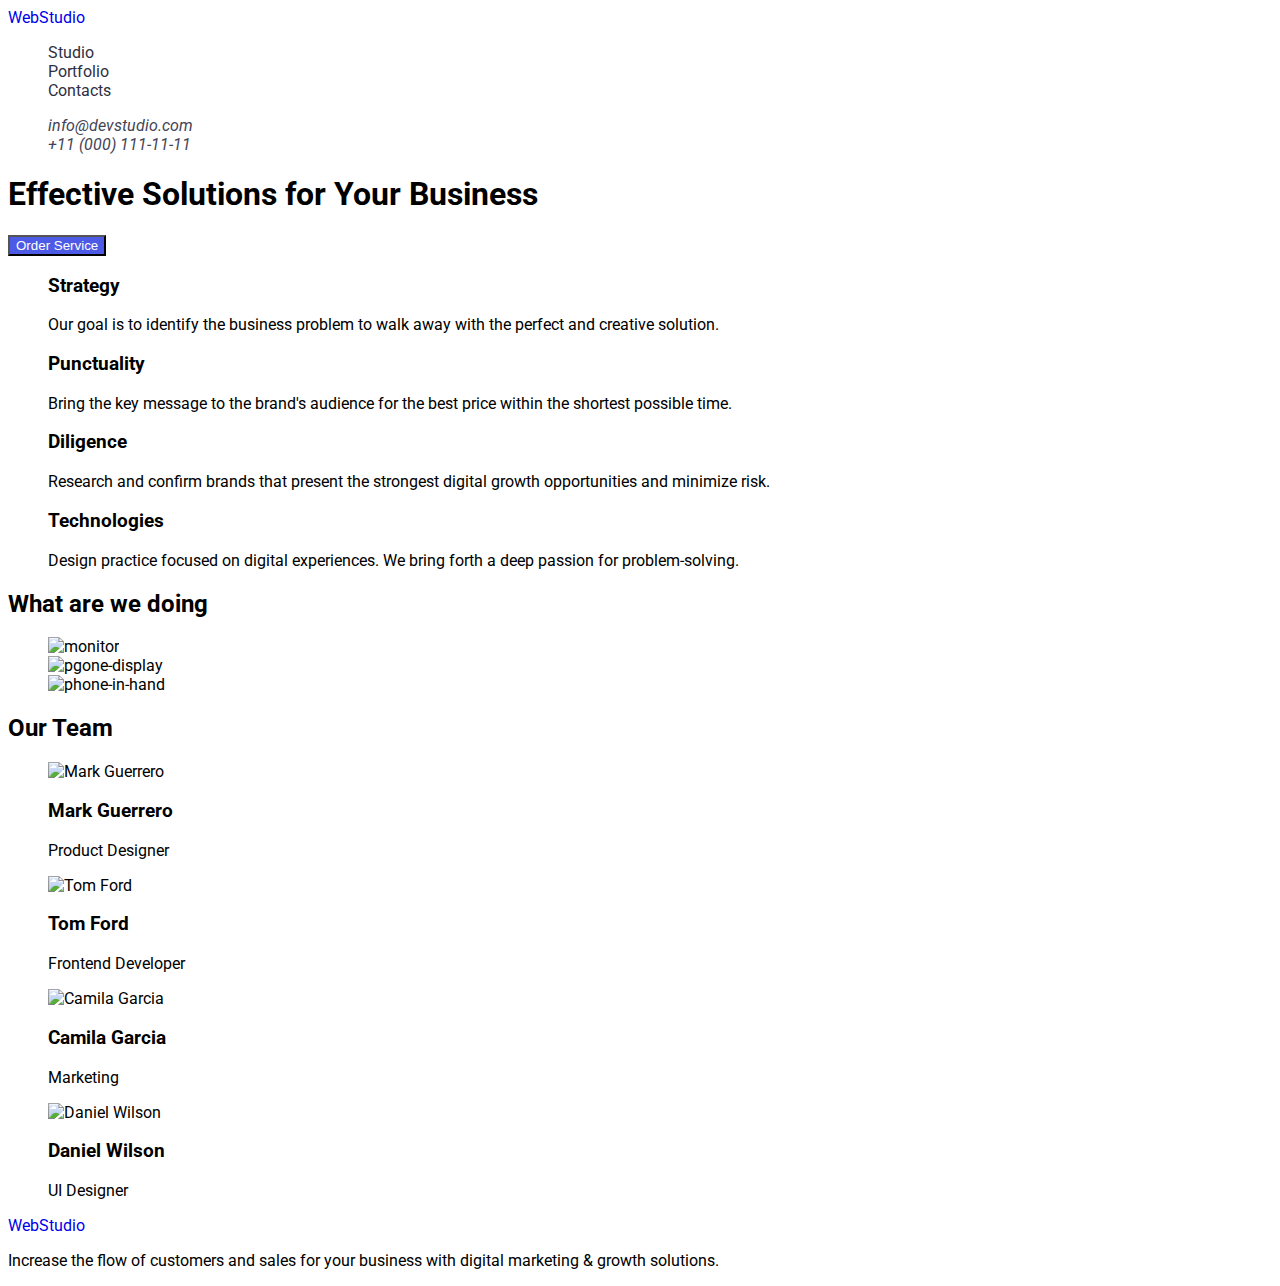
==== index.html @ 8800e39e "scc" ====
<!DOCTYPE html>
<html lang="en">
  <head>
    <meta charset="UTF-8" />
    <meta name="viewport" content="width=device-width, initial-scale=1.0" />
    <title>Document</title>
    <link rel="preconnect" href="https://fonts.googleapis.com" />
    <link rel="preconnect" href="https://fonts.gstatic.com" crossorigin />
    <link
      href="https://fonts.googleapis.com/css2?family=Raleway:wght@800&family=Roboto:wght@400;500;700;900&display=swap"
      rel="stylesheet"
    />
    <link rel="stylesheet" href="./css/styles.css" />
  </head>
  <body>
    <header>
      <nav class="nav-menu">
        <a href="./index.html"><span class="web-logo">Web</span>Studio</a>
        <ul class="nav-items">
          <li><a href="./index.html">Studio</a></li>
          <li><a href="./portfolio.html">Portfolio</a></li>
          <li><a href="">Contacts</a></li>
        </ul>
      </nav>
      <address>
        <ul class="address-items">
          <li><a href="mailto:info@devstudio.com">info@devstudio.com</a></li>
          <li><a href="tel:+110001111111">+11 (000) 111-11-11</a></li>
        </ul>
      </address>
    </header>
    <main>
      <section>
        <h1>Effective Solutions for Your Business</h1>
        <button class="order-button" type="button">Order Service</button>
      </section>
      <section>
        <h2 hidden>Feature</h2>
        <ul>
          <li>
            <h3>Strategy</h3>
            <p>
              Our goal is to identify the business problem to walk away with the
              perfect and creative solution.
            </p>
          </li>
          <li>
            <h3>Punctuality</h3>
            <p>
              Bring the key message to the brand's audience for the best price
              within the shortest possible time.
            </p>
          </li>
          <li>
            <h3>Diligence</h3>
            <p>
              Research and confirm brands that present the strongest digital
              growth opportunities and minimize risk.
            </p>
          </li>
          <li>
            <h3>Technologies</h3>
            <p>
              Design practice focused on digital experiences. We bring forth a
              deep passion for problem-solving.
            </p>
          </li>
        </ul>
      </section>
      <section>
        <h2>What are we doing</h2>
        <ul>
          <li>
            <img
              src="./images/img1.jpg"
              alt="monitor"
              width="360"
              height="300"
            />
          </li>
          <li>
            <img
              src="./images/img2.jpg"
              alt="pgone-display"
              width="360"
              height="300"
            />
          </li>
          <li>
            <img
              src="./images/img3.jpg"
              alt="phone-in-hand"
              width="360"
              height="300"
            />
          </li>
        </ul>
      </section>
      <section>
        <h2>Our Team</h2>
        <ul>
          <li>
            <img
              src="./images/team-1.jpg"
              alt="Mark Guerrero"
              width="264"
              height="260"
            />
            <h3>Mark Guerrero</h3>
            <p>Product Designer</p>
          </li>
          <li>
            <img
              src="./images/team-2.jpg"
              alt="Tom Ford"
              width="264"
              height="260"
            />
            <h3>Tom Ford</h3>
            <p>Frontend Developer</p>
          </li>
          <li>
            <img
              src="./images/team-3.jpg"
              alt="Camila Garcia"
              width="264"
              height="260"
            />
            <h3>Camila Garcia</h3>
            <p>Marketing</p>
          </li>
          <li>
            <img
              src="./images/team-4.jpg"
              alt="Daniel Wilson"
              width="264"
              height="260"
            />
            <h3>Daniel Wilson</h3>
            <p>UI Designer</p>
          </li>
        </ul>
      </section>
    </main>
    <footer>
      <a href="./index.html"><span class="web-logo">Web</span>Studio</a>
      <p>
        Increase the flow of customers and sales for your business with digital
        marketing & growth solutions.
      </p>
    </footer>
  </body>
</html>
---- css/styles.css ----
body {
  font-family: Roboto;
  background: #fff;
}
.web-color {
  color: #4d5ae5;
}
.nav-menu {
}
ul {
  list-style-type: none;
}
a {
  text-decoration: none;
}
.nav-items a {
  color: #2e2f42;
}
.nav-items a:hover {
  color: #404bbf;
}
.address-items a {
  color: #434455;
}
.address-items a:hover {
  color: #404bbf;
}
.order-button {
  background-color: #4d5ae5;
  color: #fff;
}

.order-button:hover {
  background-color: #404bbf;
  color: #ffffff;
  cursor: pointer;
}
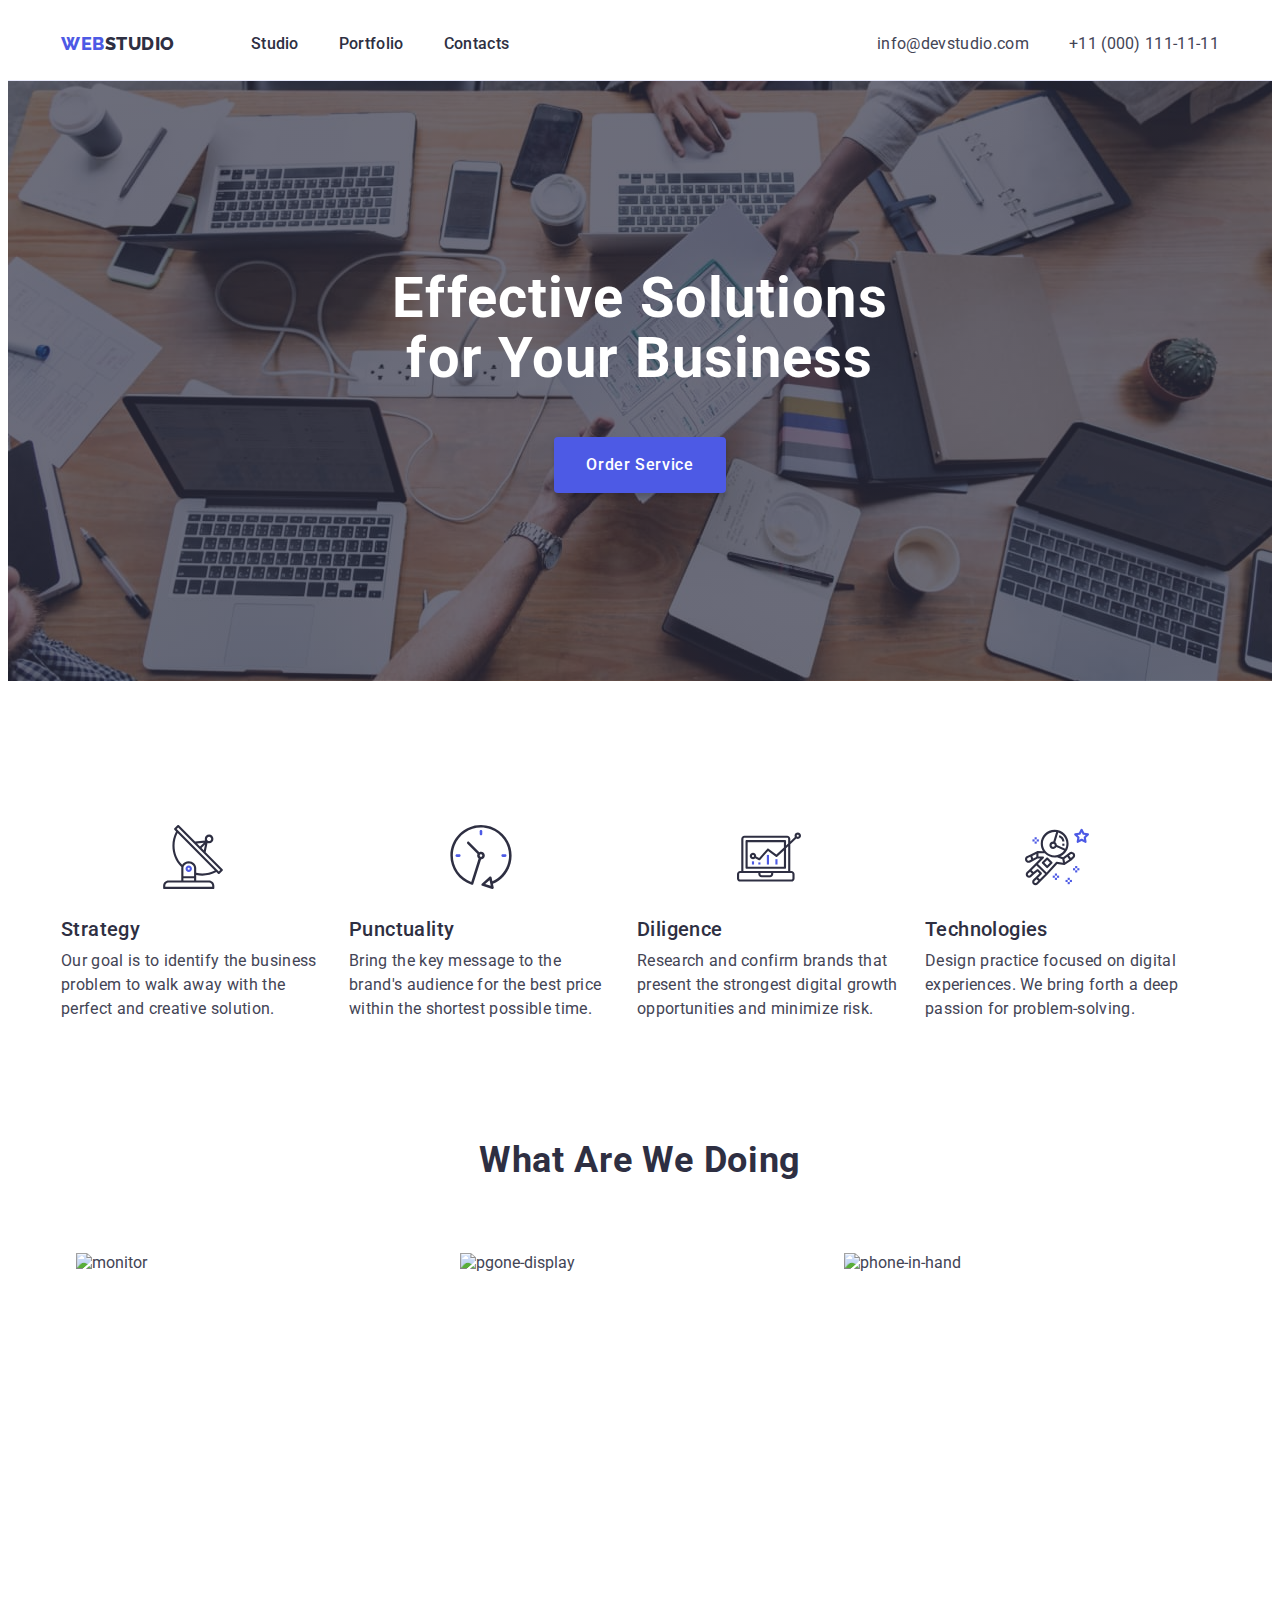
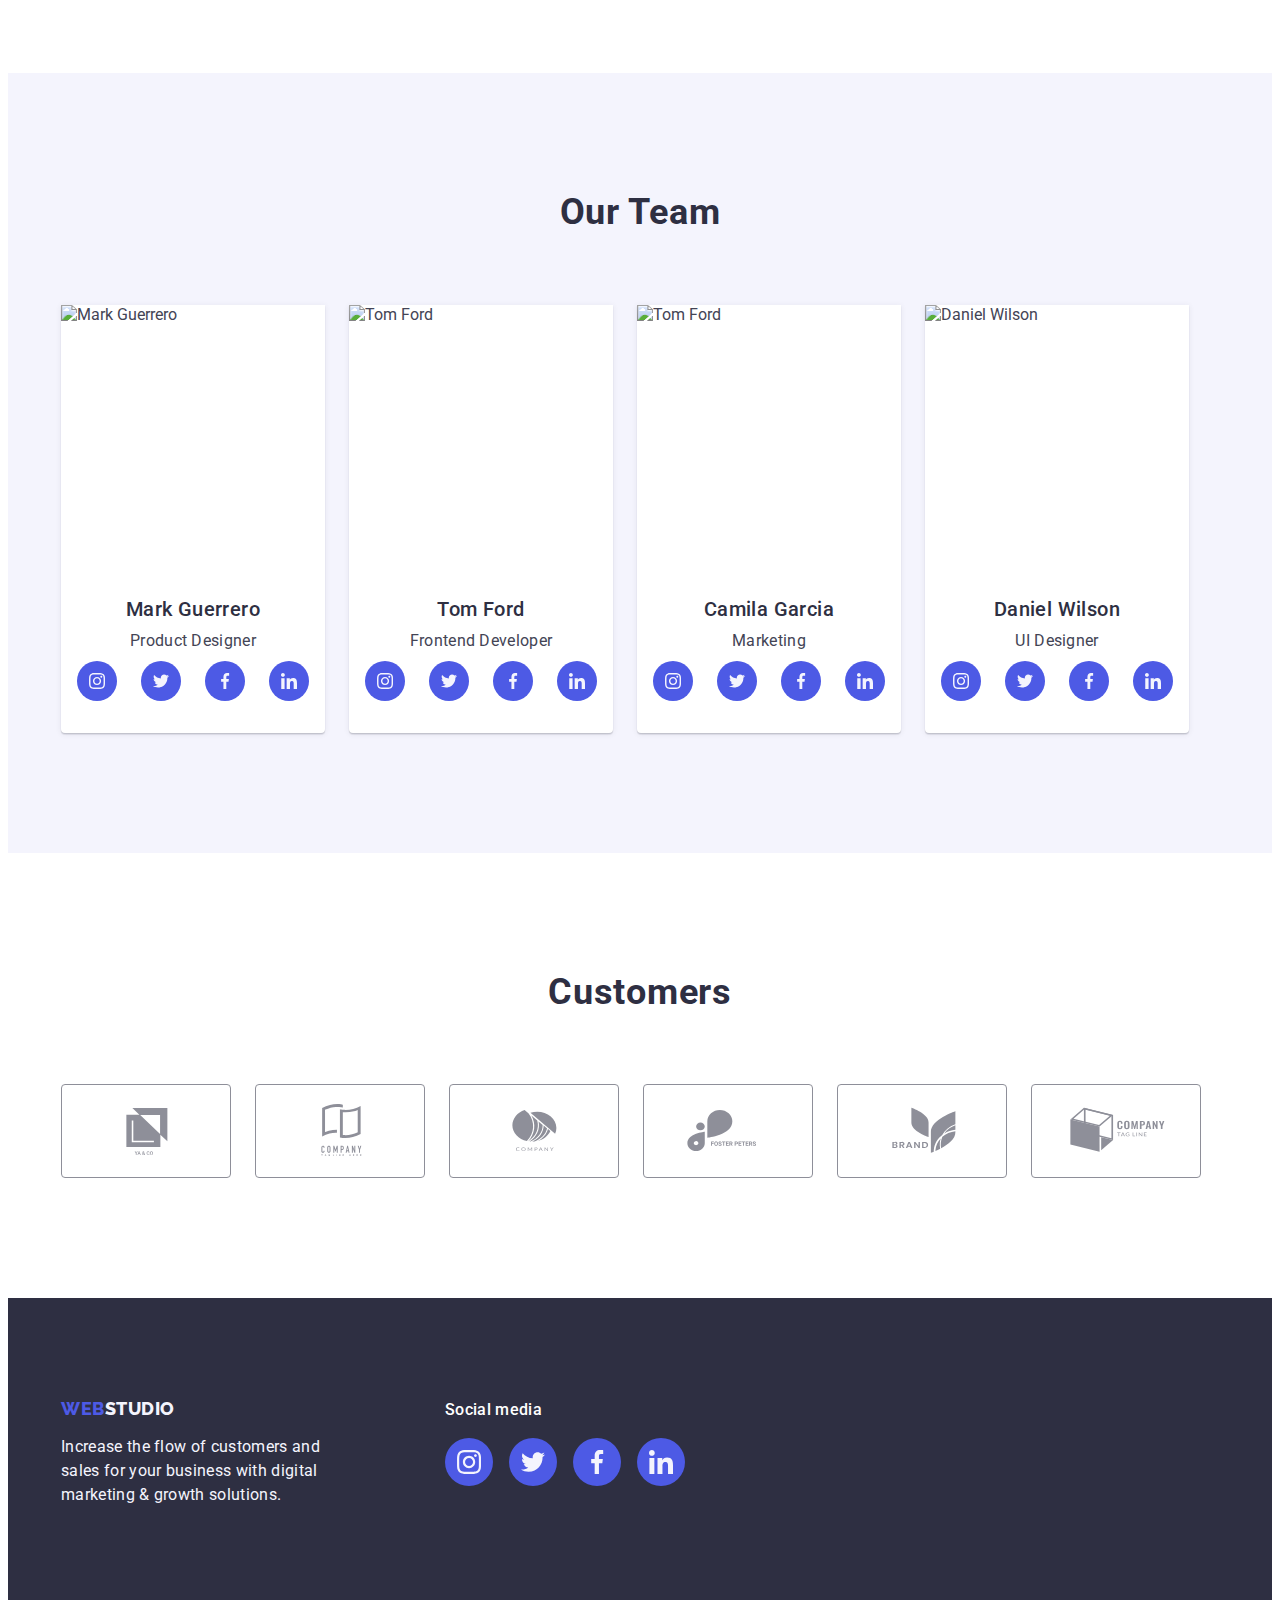
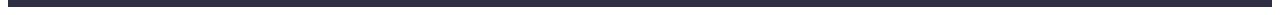
==== commit dcb59cbc: "1" ====
--- a/index.html
+++ b/index.html
@@ -10,144 +10,414 @@
       href="https://fonts.googleapis.com/css2?family=Raleway:wght@800&family=Roboto:wght@400;500;700;900&display=swap"
       rel="stylesheet"
     />
+    <link
+      rel="stylesheet"
+      href="https://cdnjs.cloudflare.com/ajax/libs/modern-normalize/2.0.0/modern-normalize.min.css"
+      integrity="sha512-4xo8blKMVCiXpTaLzQSLSw3KFOVPWhm/TRtuPVc4WG6kUgjH6J03IBuG7JZPkcWMxJ5huwaBpOpnwYElP/m6wg=="
+      crossorigin="anonymous"
+      referrerpolicy="no-referrer"
+    />
     <link rel="stylesheet" href="./css/styles.css" />
   </head>
   <body>
-    <header>
-      <nav class="nav-menu">
-        <a href="./index.html"><span class="web-logo">Web</span>Studio</a>
-        <ul class="nav-items">
-          <li><a href="./index.html">Studio</a></li>
-          <li><a href="./portfolio.html">Portfolio</a></li>
-          <li><a href="">Contacts</a></li>
-        </ul>
-      </nav>
-      <address>
-        <ul class="address-items">
-          <li><a href="mailto:info@devstudio.com">info@devstudio.com</a></li>
-          <li><a href="tel:+110001111111">+11 (000) 111-11-11</a></li>
-        </ul>
-      </address>
+    <header class="header">
+      <div class="header-container container">
+        <nav class="header-nav">
+          <a href="./index.html" class="logo-link link"
+            >Web<span class="web-logo">Studio</span></a
+          >
+          <ul class="nav-list list">
+            <li class="nav-item list-item">
+              <a href="./index.html" class="nav-item-link link">Studio</a>
+            </li>
+            <li class="nav-item list-item">
+              <a href="./portfolio.html" class="nav-item-link link"
+                >Portfolio</a
+              >
+            </li>
+            <li class="nav-item list-item">
+              <a href="" class="nav-item-link link">Contacts</a>
+            </li>
+          </ul>
+        </nav>
+        <address class="contacts">
+          <ul class="contacts-list list">
+            <li class="contacts-item list-item">
+              <a href="mailto:info@devstudio.com" class="contacts-link link"
+                >info@devstudio.com</a
+              >
+            </li>
+            <li class="contacts-item list-item">
+              <a href="tel:+110001111111" class="contacts-link link"
+                >+11 (000) 111-11-11</a
+              >
+            </li>
+          </ul>
+        </address>
+      </div>
     </header>
     <main>
-      <section>
-        <h1>Effective Solutions for Your Business</h1>
-        <button class="order-button" type="button">Order Service</button>
+      <section class="section-hero">
+        <div class="hero-container container">
+          <h1 class="main-title">Effective Solutions for Your Business</h1>
+          <button class="order-button" type="button">Order Service</button>
+        </div>
       </section>
-      <section>
-        <h2 hidden>Feature</h2>
-        <ul>
-          <li>
-            <h3>Strategy</h3>
-            <p>
-              Our goal is to identify the business problem to walk away with the
-              perfect and creative solution.
-            </p>
+      <section class="section-feature">
+        <div class="container-feature container">
+          <h2 class="feature-main-paragraph">Feature</h2>
+          <ul class="list feature-list">
+            <li class="list-item feature-items">
+              <div class="feature-box">
+              <svg class="feature-swg" width="64" height="64">
+                <use href="./images/symbol-defs[1].svg#icon-antenna-1"></use>
+              </svg>
+            </div>
+              <h3 class="feature-title">Strategy</h3>
+              <p class="feature-text">
+                Our goal is to identify the business problem to walk away with
+                the perfect and creative solution.
+              </p>
+            </li>
+            <li class="list-item feature-items">
+              <div class="feature-box">
+              <svg class="feature-swg" width="64" height="64">
+                <use href="./images/symbol-defs[1].svg#icon-clock-1"></use>
+              
+              </svg>
+            </div>
+              <h3 class="feature-title">Punctuality</h3>
+              <p class="feature-text">
+                Bring the key message to the brand's audience for the best price
+                within the shortest possible time.
+              </p>
+            </li>
+            <li class="list-item feature-items">
+              <div class="feature-box">
+              <svg class="feature-swg" width="64" height="64">
+                <use href="./images/symbol-defs[1].svg#icon-diagram-1"></use>
+              </svg>
+            </div>
+              <h3 class="feature-title">Diligence</h3>
+              <p class="feature-text">
+                Research and confirm brands that present the strongest digital
+                growth opportunities and minimize risk.
+              </p>
+            </li>
+            <li class="list-item feature-items">
+            <div class="feature-box">
+              <svg class="feature-swg" width="64" height="64">
+                <use href="./images/symbol-defs[1].svg#icon-astronaut-1"></use>
+              </svg>
+            </div>
+              <h3 class="feature-title">Technologies</h3>
+              <p class="feature-text">
+                Design practice focused on digital experiences. We bring forth a
+                deep passion for problem-solving.
+              </p>
+            </li>
+          </ul>
+        </div>
+      </section>
+      <section class="section-works">
+        <div class="works-container container">
+          <h2 class="section-works-title">What are we doing</h2>
+          <ul class="list works-list">
+            <li class="works-list-items list-item">
+              <img
+                src="./images/img1.jpg"
+                alt="monitor"
+                width="360"
+                height="300"
+              />
+            </li>
+            <li class="works-list-items list-item">
+              <img
+                src="./images/img2.jpg"
+                alt="pgone-display"
+                width="360"
+                height="300"
+              />
+            </li>
+            <li class="works-list-items list-item">
+              <img
+                src="./images/img3.jpg"
+                alt="phone-in-hand"
+                width="360"
+                height="300"
+              />
+            </li>
+          </ul>
+        </div>
+      </section>
+      <section class="section-our-team">
+        <div class="team-container container">
+          <h2 class="title-our-team">Our Team</h2>
+          <ul class="list team-list">
+            <li class="list-item team">
+              <img
+                src="./images/team-1.jpg"
+                alt="Mark Guerrero"
+                width="264"
+                height="260"
+              />
+              <div class="team-item">
+                <h3 class="team-name">Mark Guerrero</h3>
+                <p class="team-position">Product Designer</p>
+                <div class="team-link-box">
+                  <ul class="list social-link-list">
+                    <li class="list-item social-item">
+                      <a href="">
+                        <svg class="social-link-team" width="16" height="16">
+                          <use href="./images/symbol-defs[1].svg#icon-instagram-2"></use>
+                        </svg>
+                      </a>
+                    </li>
+                    <li class="list-item social-item">
+                      <a href="">
+                        <svg class="social-link-team" width="16" height="16">
+                          <use href="./images/symbol-defs[1].svg#icon-twitter-1"></use>
+                        </svg>
+                      </a>
+                    </li>
+                    <li class="list-item social-item">
+                      <a href="">
+                        <svg class="social-link-team" width="16" height="16">
+                          <use href="./images/symbol-defs[1].svg#icon-facebook-1"></use>
+                        </svg>
+                      </a>
+                    </li>
+                    <li class="list-item social-item">
+                      <a href="">
+                        <svg class="social-link-team" width="16" height="16">
+                          <use href="./images/symbol-defs[1].svg#icon-linkedin-1-1"></use>
+                        </svg>
+                      </a>
+                    </li>
+                  </ul>
+                </div>
+              </div>
+            </li>
+            <li class="list-item team">
+              <img
+                src="./images/team-2.jpg"
+                alt="Tom Ford"
+                width="264"
+                height="260"
+              />
+              <div class="team-item">
+                <h3 class="team-name">Tom Ford</h3>
+                <p class="team-position">Frontend Developer</p>
+                <div class="team-link-box">
+                  <ul class="list social-link-list">
+                    <li class="list-item social-item">
+                      <a href="">
+                        <svg class="social-link-team" width="16" height="16">
+                          <use href="./images/symbol-defs[1].svg#icon-instagram-2"></use>
+                        </svg>
+                      </a>
+                    </li>
+                    <li class="list-item social-item">
+                      <a href="">
+                        <svg class="social-link-team" width="16" height="16">
+                          <use href="./images/symbol-defs[1].svg#icon-twitter-1"></use>
+                        </svg>
+                      </a>
+                    </li>
+                    <li class="list-item social-item">
+                      <a href="">
+                        <svg class="social-link-team" width="16" height="16">
+                          <use href="./images/symbol-defs[1].svg#icon-facebook-1"></use>
+                        </svg>
+                      </a>
+                    </li>
+                    <li class="list-item social-item">
+                      <a href="">
+                        <svg class="social-link-team" width="16" height="16">
+                          <use href="./images/symbol-defs[1].svg#icon-linkedin-1-1"></use>
+                        </svg>
+                      </a>
+                    </li>
+                  </ul>
+                </div>
+              </div>
+            </li>
+            <li class="list-item team">
+              <img
+                src="./images/team-3.jpg"
+                alt="Tom Ford"
+                width="264"
+                height="260"
+              />
+              <div class="team-item">
+                <h3 class="team-name">Camila Garcia</h3>
+                <p class="team-position">Marketing</p>
+                 <div class="team-link-box">
+                <ul class="list social-link-list">
+                  <li class="list-item social-item">
+                    <a href="">
+                      <svg class="social-link-team" width="16" height="16">
+                        <use href="./images/symbol-defs[1].svg#icon-instagram-2"></use>
+                      </svg>
+                    </a>
+                  </li>
+                  <li class="list-item social-item">
+                    <a href="">
+                      <svg class="social-link-team list-item" width="16" height="16">
+                        <use href="./images/symbol-defs[1].svg#icon-twitter-1"></use>
+                      </svg>
+                    </a>
+                  </li>
+                  <li class="list-item social-item">
+                    <a href="">
+                      <svg class="social-link-team list-item" width="16" height="16">
+                        <use href="./images/symbol-defs[1].svg#icon-facebook-1"></use>
+                      </svg>
+                    </a>
+                  </li>
+                  <li class="list-item social-item">
+                    <a href="">
+                      <svg class="social-link-team list-item" width="16" height="16">
+                        <use href="./images/symbol-defs[1].svg#icon-linkedin-1-1"></use>
+                      </svg>
+                    </a>
+                  </li>
+                </ul>
+              </div>
+              </div>
+            </li>
+            <li class="list-item team">
+              <img
+                src="./images/team-4.jpg"
+                alt="Daniel Wilson"
+                width="264"
+                height="260"
+              />
+              <div class="team-item">
+                <h3 class="team-name">Daniel Wilson</h3>
+                <p class="team-position">UI Designer</p>
+                <div class="team-link-box">
+                <ul class="list social-link-list">
+                  <li class="list-item social-item">
+                    <a href="">
+                      <svg class="social-link-team" width="16" height="16">
+                        <use href="./images/symbol-defs[1].svg#icon-instagram-2"></use>
+                      </svg>
+                    </a>
+                  </li>
+                  <li class="list-item social-item">
+                    <a href="">
+                      <svg class="social-link-team list-item" width="16" height="16">
+                        <use href="./images/symbol-defs[1].svg#icon-twitter-1"></use>
+                      </svg>
+                    </a>
+                  </li>
+                  <li class="list-item social-item">
+                    <a href="">
+                      <svg class="social-link-team list-item" width="16" height="16">
+                        <use href="./images/symbol-defs[1].svg#icon-facebook-1"></use>
+                      </svg>
+                    </a>
+                  </li>
+                  <li class="list-item social-item">
+                    <a href="">
+                      <svg class="social-link-team list-item" width="16" height="16">
+                        <use href="./images/symbol-defs[1].svg#icon-linkedin-1-1"></use>
+                      </svg>
+                    </a>
+                  </li>
+                </ul>
+              </div>
+              </div>
+            </li>
+          </ul>
+        </div>
+      </section>
+      <section class="customers-section">
+        <div class="container-customers container">
+          <h2 class="title-customers">Customers</h2>
+          <ul class="customer-list list">
+            <li class="customer-logo-item item">
+              <a href=""
+                ><svg class="customer-icon" width="104" height="56">
+                  <use href="./images/symbol-defs[1].svg#icon-Logo-0"></use></svg
+              ></a>
+            </li>
+            <li class="customer-logo-item item">
+              <a href=""
+                ><svg class="customer-icon" width="104" height="56">
+                  <use href="./images/symbol-defs[1].svg#icon-Logo-1"></use></svg
+              ></a>
+            </li>
+            <li class="customer-logo-item item">
+              <a href=""
+                ><svg class="customer-icon" width="104" height="56">
+                  <use href="./images/symbol-defs[1].svg#icon-Logo-2"></use></svg
+              ></a>
+            </li>
+            <li class="customer-logo-item item">
+              <a href=""
+                ><svg class="customer-icon" width="104" height="56">
+                  <use href="./images/symbol-defs[1].svg#icon-Logo-3"></use></svg
+              ></a>
+            </li>
+            <li class="customer-logo-item item">
+              <a href=""
+                ><svg class="customer-icon" width="104" height="56">
+                  <use href="./images/symbol-defs[1].svg#icon-Logo-4"></use></svg
+              ></a>
+            </li>
+            <li class="customer-logo-item item">
+              <a href=""
+                ><svg class="customer-icon" width="104" height="56">
+                  <use href="./images/symbol-defs[1].svg#icon-Logo-5"></use></svg
+              ></a>
+            </li>
+          </ul>
+        </div>
+      </section>
+    </main>
+    <footer class="footer">
+      <div class="container footer-items">
+      <div class="footer-container">
+        <a class="logo-link link footer-link" href="./index.html"
+          >Web<span class="logo-footer">Studio</span></a
+        >
+        <p class="footer-text">
+          Increase the flow of customers and sales for your business with
+          digital marketing & growth solutions.
+        </p>
+      </div>
+      <div class="social-media">
+        <h2 class="social-footer-title">Social media</h2>
+        <ul class="footer-list-logo list">
+          <li class="footer-logo-item">
+            <a href=""
+              ><svg class="footer-icon" width="24" height="24">
+                <use href="./images/symbol-defs[1].svg#icon-instagram-2"></use></svg
+            ></a>
           </li>
-          <li>
-            <h3>Punctuality</h3>
-            <p>
-              Bring the key message to the brand's audience for the best price
-              within the shortest possible time.
-            </p>
+          <li class="footer-logo-item">
+            <a href=""
+              ><svg class="footer-icon" width="24" height="24">
+                <use href="./images/symbol-defs[1].svg#icon-twitter-1"></use></svg
+            ></a>
           </li>
-          <li>
-            <h3>Diligence</h3>
-            <p>
-              Research and confirm brands that present the strongest digital
-              growth opportunities and minimize risk.
-            </p>
+          <li class="footer-logo-item">
+            <a href=""
+              ><svg class="footer-icon" width="24" height="24">
+                <use href="./images/symbol-defs[1].svg#icon-facebook-1"></use></svg
+            ></a>
           </li>
-          <li>
-            <h3>Technologies</h3>
-            <p>
-              Design practice focused on digital experiences. We bring forth a
-              deep passion for problem-solving.
-            </p>
+          <li class="footer-logo-item">
+            <a href=""
+              ><svg class="footer-icon" width="24" height="24">
+                <use href="./images/symbol-defs[1].svg#icon-linkedin-1-1"></use></svg
+            ></a>
           </li>
         </ul>
-      </section>
-      <section>
-        <h2>What are we doing</h2>
-        <ul>
-          <li>
-            <img
-              src="./images/img1.jpg"
-              alt="monitor"
-              width="360"
-              height="300"
-            />
-          </li>
-          <li>
-            <img
-              src="./images/img2.jpg"
-              alt="pgone-display"
-              width="360"
-              height="300"
-            />
-          </li>
-          <li>
-            <img
-              src="./images/img3.jpg"
-              alt="phone-in-hand"
-              width="360"
-              height="300"
-            />
-          </li>
-        </ul>
-      </section>
-      <section>
-        <h2>Our Team</h2>
-        <ul>
-          <li>
-            <img
-              src="./images/team-1.jpg"
-              alt="Mark Guerrero"
-              width="264"
-              height="260"
-            />
-            <h3>Mark Guerrero</h3>
-            <p>Product Designer</p>
-          </li>
-          <li>
-            <img
-              src="./images/team-2.jpg"
-              alt="Tom Ford"
-              width="264"
-              height="260"
-            />
-            <h3>Tom Ford</h3>
-            <p>Frontend Developer</p>
-          </li>
-          <li>
-            <img
-              src="./images/team-3.jpg"
-              alt="Camila Garcia"
-              width="264"
-              height="260"
-            />
-            <h3>Camila Garcia</h3>
-            <p>Marketing</p>
-          </li>
-          <li>
-            <img
-              src="./images/team-4.jpg"
-              alt="Daniel Wilson"
-              width="264"
-              height="260"
-            />
-            <h3>Daniel Wilson</h3>
-            <p>UI Designer</p>
-          </li>
-        </ul>
-      </section>
-    </main>
-    <footer>
-      <a href="./index.html"><span class="web-logo">Web</span>Studio</a>
-      <p>
-        Increase the flow of customers and sales for your business with digital
-        marketing & growth solutions.
-      </p>
+      </div>
+</div>
     </footer>
   </body>
 </html>
--- a/css/styles.css
+++ b/css/styles.css
@@ -1,37 +1,537 @@
 body {
+  font-family: "Roboto", sans-serif;
+  color: #434455;
+  background-color: var(--background-color);
+}
+:root {
+  --background-color: #ffffff;
+  --text-color: #2e2f42;
+  --paragraph-color: #434455;
+  --footer-text-color: #f4f4fd;
+  --footer-bg-color: #2e2f42;
+  --web-logo-color: #4d5ae5;
+  --nav-color: #404bbf;
+  --hero-bg: #2e2f42;
+  --cornflower: #e7e9fc;
+  --green: #31D0AA;
+  --light-slate: #8E8F99;
+}
+
+.container {
+  /* width: 1158px; */
+  width: 1158px;
+  max-width: 1440px;
+  padding-left: 15px;
+  padding-right: 15px;
+  margin: 0 auto;
+}
+
+img {
+  display: block;
+  max-width: 100%;
+  height: auto;
+}
+
+p,
+h1,
+h2,
+h3,
+h4,
+h5,
+h6 {
+  margin-top: 0;
+  margin-bottom: 0;
+}
+
+ul,
+ol {
+  padding-left: 0;
+  margin-top: 0;
+  margin-bottom: 0;
+}
+
+/** HEADER */
+.header {
+  border-bottom: 1px solid var(--cornflower, #e7e9fc);
+  display: flex;
+}
+.header-container {
+  display: flex;
+  align-items: center;
+}
+
+.logo-link {
+  color: var(--web-logo-color);
+  font-family: "Raleway", sans-serif;
+  font-size: 18px;
+  font-weight: 800;
+  line-height: 1.17;
+  letter-spacing: 0.03em;
+  text-transform: uppercase;
+  text-decoration: none;
+  margin-right: 76px;
+  display: inline-block;
+}
+.web-logo {
+  color: var(--text-color);
+}
+.footer-link {
+  margin-bottom: 16px;
+}
+
+.list-item {
+  list-style-type: none;
+}
+.list {
+  list-style: none;
+}
+
+.nav-item-link {
+  color: var(--text-color);
+  padding-top: 24px;
+  padding-bottom: 24px;
+  transition: color 250ms cubic-bezier(0.4, 0, 0.2, 1);
+}
+
+.header-nav {
+  display: flex;
+  align-items: center;
+}
+
+.nav-list {
+  display: flex;
+  gap: 40px;
+}
+.nav-item {
+  color: var(--text-color #2e2f42);
   font-family: Roboto;
-  background: #fff;
-}
-.web-color {
-  color: #4d5ae5;
-}
-.nav-menu {
-}
-ul {
-  list-style-type: none;
-}
-a {
+  font-size: 16px;
+  font-weight: 500;
+  line-height: 1.5;
+  letter-spacing: 0.02em;
+}
+.nav-item-link:hover,
+.nav-item-link:focus {
+  color: var(--nav-color);
+}
+.link {
   text-decoration: none;
 }
-.nav-items a {
-  color: #2e2f42;
-}
-.nav-items a:hover {
-  color: #404bbf;
-}
-.address-items a {
-  color: #434455;
-}
-.address-items a:hover {
-  color: #404bbf;
-}
+.contacts {
+  font-style: normal;
+  margin-left: auto;
+}
+
+.contacts-list {
+  display: flex;
+  gap: 40px;
+}
+.contacts-link {
+  color: var(--paragraph-color);
+  font-size: 16px;
+  font-weight: 400;
+  line-height: 1.5;
+  letter-spacing: 0.02em;
+  display: inline-block;
+  padding-top: 24px;
+  padding-bottom: 24px;
+  transition: color 250ms cubic-bezier(0.4, 0, 0.2, 1);
+}
+
+.contacts-link:hover,
+.contacts-link:focus {
+  color: var(--nav-color);
+}
+
+/** MAIN */
+.section-hero {
+  background-color: var(--hero-bg);
+  padding: 188px 0;
+  background-image: linear-gradient( rgba(46, 47, 66, 0.70), rgba(46, 47, 66, 0.70) ), url(../images/hero-bg.jpg);
+  background-repeat: no-repeat;
+  background-position: center;
+  background-size: cover;
+}
+
+.main-title {
+  color: var(--white, #fff);
+  text-align: center;
+  /* Header 1 */
+  font-family: Roboto;
+  font-size: 56px;
+  font-weight: 700;
+  line-height: 1.07;
+  letter-spacing: 0.02em;
+  margin: 0 auto 48px;
+  max-width: 496px;
+}
+
 .order-button {
-  background-color: #4d5ae5;
-  color: #fff;
-}
-
-.order-button:hover {
-  background-color: #404bbf;
-  color: #ffffff;
+  background-color: var(--web-logo-color);
+  color: var(--background-color);
+  font-family: "Roboto", sans-serif;
+  font-weight: 500;
+  font-size: 16px;
+  line-height: 1.5;
+  letter-spacing: 0.04em;
   cursor: pointer;
-}
+  padding: 16px 32px;
+  margin: 0 auto;
+  display: block;
+  border-radius: 4px;
+  border: none;
+  box-shadow: 0px 4px 4px 0px rgba(0, 0, 0, 0.15);
+  min-width: 169px;
+  transition: background-color 250ms cubic-bezier(0.4, 0, 0.2, 1);
+}
+
+.order-button:hover,
+.order-button:focus {
+  background-color: var(--nav-color);
+}
+/** SECTION FEAURE */
+
+.section-feature {
+  padding: 120px 0;
+}
+
+.feature-box {
+  padding: 24px 100px;
+  display: block;
+  
+  
+}
+
+.feature-swg {
+  flex-shrink: 0;
+  
+ 
+  
+}
+
+.feature-main-paragraph {
+  position: absolute;
+  width: 1px;
+  height: 1px;
+  margin: -1px;
+  border: 0;
+  padding: 0;
+
+  white-space: nowrap;
+  clip-path: inset(100%);
+  clip: rect(0 0 0 0);
+  overflow: hidden;
+}
+.feature-list {
+  display: flex;
+  gap: 24px;
+}
+.feature-items {
+  max-width: 264px;
+}
+.feature-title {
+  font-family: inherit;
+  color: var(--footer-bg-color);
+  font-size: 20px;
+  font-weight: 500;
+  line-height: 1.2;
+  letter-spacing: 0.02em;
+  margin-bottom: 8px;
+}
+
+.feature-text {
+  color: var(--paragraph-color);
+  font-size: 16px;
+  font-weight: 400;
+  line-height: 1.5;
+  letter-spacing: 0.02em;
+}
+/** SECTION WHAT ARE WE DOING */
+.section-works {
+  padding-bottom: 120px;
+}
+.works-list {
+  display: flex;
+  gap: 24px;
+  justify-content: center;
+}
+.section-works-title {
+  color: var(--hero-bg);
+  text-align: center;
+  font-family: Roboto;
+  font-size: 36px;
+  font-weight: 700;
+  line-height: 1.11;
+  letter-spacing: 0.02em;
+  text-transform: capitalize;
+  margin-bottom: 72px;
+}
+
+/** SECTION OUR TEAM */
+
+.section-our-team {
+  background-color: var(--footer-text-color);
+  padding-top: 120px;
+  padding-bottom: 120px;
+}
+.title-our-team {
+  color: var(--footer-bg-color);
+  text-align: center;
+  font-size: 36px;
+  font-weight: 700;
+  line-height: 1.11;
+  letter-spacing: 0.02em;
+  text-transform: capitalize;
+  margin-bottom: 72px;
+}
+.team-list {
+  display: flex;
+  gap: 24px;
+}
+.team {
+  border-radius: 0px 0px 4px 4px;
+  box-shadow: 0px 2px 1px 0px rgba(46, 47, 66, 0.08),
+    0px 1px 1px 0px rgba(46, 47, 66, 0.16),
+    0px 1px 6px 0px rgba(46, 47, 66, 0.08);
+}
+
+.team-name {
+  color: var(--footer-bg-color);
+  text-align: center;
+  font-size: 20px;
+  font-weight: 500;
+  line-height: 1.2;
+  letter-spacing: 0.02em;
+  margin-bottom: 8px;
+}
+
+.team-item {
+  padding: 32px 0;
+}
+
+.team-position {
+  color: var(--paragraph-color);
+  text-align: center;
+  font-size: 16px;
+  font-weight: 400;
+  line-height: 1.5;
+  letter-spacing: 0.02em;
+  margin-bottom: 8px;
+}
+.team {
+  background-color: var(--background-color);
+}
+
+.social-link-list {
+  display: flex;
+  gap: 24px;
+  justify-content: center;
+}
+
+.social-item a {
+  background-color: var(--web-logo-color);
+  border-radius: 50%;
+width: 100%;
+height: 100%;
+display: flex;
+align-items: center;
+justify-content: center;
+transition: background-color 250ms cubic-bezier(0.4, 0, 0.2, 1);
+}
+.social-item a:hover,
+.social-item a:focus {
+  background-color: var(--nav-color);
+}
+
+.social-link-team {
+  fill: #f4f4fd;
+  margin: 12px 12px;
+  justify-content: center;
+}
+
+
+
+/** FOOTER */
+.footer-list-logo {
+  display: flex;
+  gap: 16px;
+
+}
+.footer-logo-item a{
+  display: flex;
+  background-color: var(--web-logo-color);
+  border-radius: 50%;
+  transition: background-color 250ms cubic-bezier(0.4, 0, 0.2, 1);
+}
+.footer-logo-item a:hover,
+.footer-logo-item a:focus {
+background-color: var(--green);
+}
+
+.footer-icon {
+  margin: 12px 12px;
+  justify-content: center;
+  fill: #f4f4fd;
+
+}
+
+.footer-items {
+  display: flex;
+}
+
+.social-media {
+  margin-left: 120px;
+}
+
+.social-footer-title {
+  margin-bottom: 16px;
+  font-family: Roboto;
+  font-size: 16px;
+  font-weight: 500;
+  line-height: 1.5; /* 150% */
+  letter-spacing: 0.02em;
+  color: var(--background-color);
+  margin-bottom: 16px;
+}
+
+
+
+
+
+.footer {
+  background-color: var(--footer-bg-color);
+  padding: 100px 0;
+}
+.footer-text {
+  color: var(--footer-text-color);
+  font-size: 16px;
+  font-weight: 400;
+  line-height: 1.5;
+  letter-spacing: 0.02em;
+  max-width: 264px;
+}
+.logo-footer {
+  color: #f4f4fd;
+}
+/* CUSTOMERS */
+
+.title-customers {
+  color: var(--footer-bg-color);
+  text-align: center;
+  padding-top: 120px;
+  margin-bottom: 72px;
+  font-family: Roboto;
+  font-size: 36px;
+  font-weight: 700;
+  line-height: 1.1; /* 111.111% */
+  letter-spacing: 0.02em;
+  text-transform: capitalize;
+}
+
+.customer-list {
+  display: flex;
+  gap: 24px;
+  padding-bottom: 120px;
+  
+}
+
+.customer-list > li {
+
+  border-radius: 4px;
+  border: 1px solid var(--lightslate, #8e8f99);
+  padding: 16px 32px;
+  
+}
+
+.customer-icon {
+  fill: var(--light-slate);
+  transition: fill 250ms cubic-bezier(0.4, 0, 0.2, 1);
+
+}
+
+.customer-icon:hover,
+.customer-icon:focus {
+  fill: var(--nav-color);
+}
+
+
+
+
+
+
+
+/** BUTTON FILTERS*/
+
+
+.button-filters {
+  background-color: var(--footer-text-color);
+  color: var(--web-logo-color);
+  font-family: "Roboto", sans-serif;
+  font-weight: 500;
+  font-size: 16px;
+  line-height: 1.5;
+  letter-spacing: 0.04em;
+  cursor: pointer;
+  padding: 12px 24px;
+  border-radius: 4px;
+  border: 1px solid var(--cornflower, #e7e9fc);
+  transition: color 250ms cubic-bezier(0.4, 0, 0.2, 1), background-color 250ms cubic-bezier(0.4, 0, 0.2, 1), border 250ms cubic-bezier(0.4, 0, 0.2, 1);;
+}
+
+.btn-fiters-item {
+  color: var(--web-logo-color);
+  text-align: center;
+}
+
+.button-filters:hover,
+.button-filters:focus {
+  background-color: var(--nav-color);
+  color: var(--background-color);
+  border: 1px solid transparent;
+}
+
+.portfolio-img-title {
+  color: var(--footer-bg-color);
+  font-size: 20px;
+  font-weight: 500;
+  line-height: 1.2;
+  letter-spacing: 0.02em;
+
+  margin-bottom: 8px;
+}
+.portfolio-img-text {
+  color: var(--paragraph-color);
+  font-size: 16px;
+  font-weight: 400;
+  line-height: 1.5;
+  letter-spacing: 0.02em;
+}
+.filters {
+  padding-bottom: 120px;
+  padding-top: 96px;
+}
+.buttons-list {
+  display: flex;
+  gap: 24px;
+  margin-bottom: 72px;
+  justify-content: center;
+}
+.filters-item {
+  width: calc((100% - 48px) / 3);
+  flex-shrink: 0;
+}
+.filters-list {
+  display: flex;
+  gap: 48px 24px;
+  flex-wrap: wrap;
+}
+
+.portfolio-img-title,
+.portfolio-img-text {
+  /**padding: 0 16px;*/
+}
+.fltrs-div {
+  padding: 32px 16px;
+  border: 1px solid var(--cornflower, #e7e9fc);
+  border-top: none;
+}
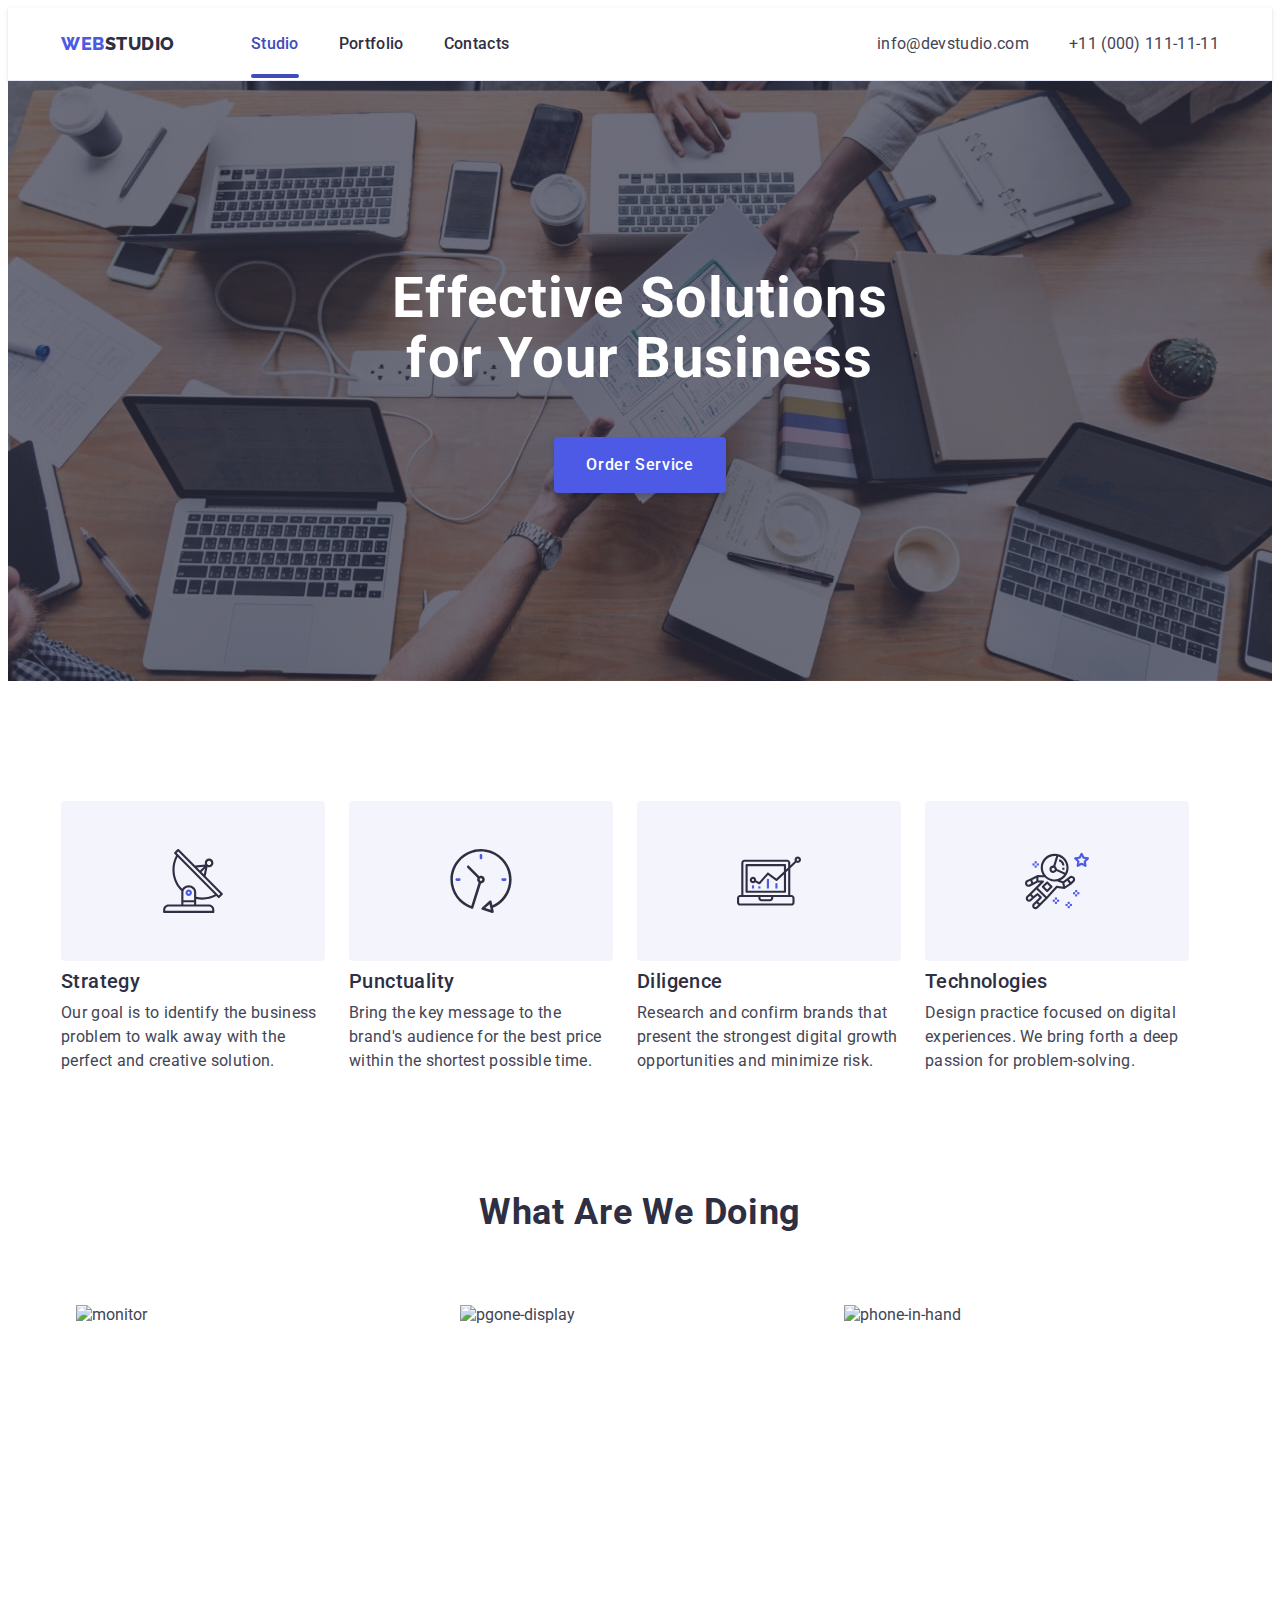
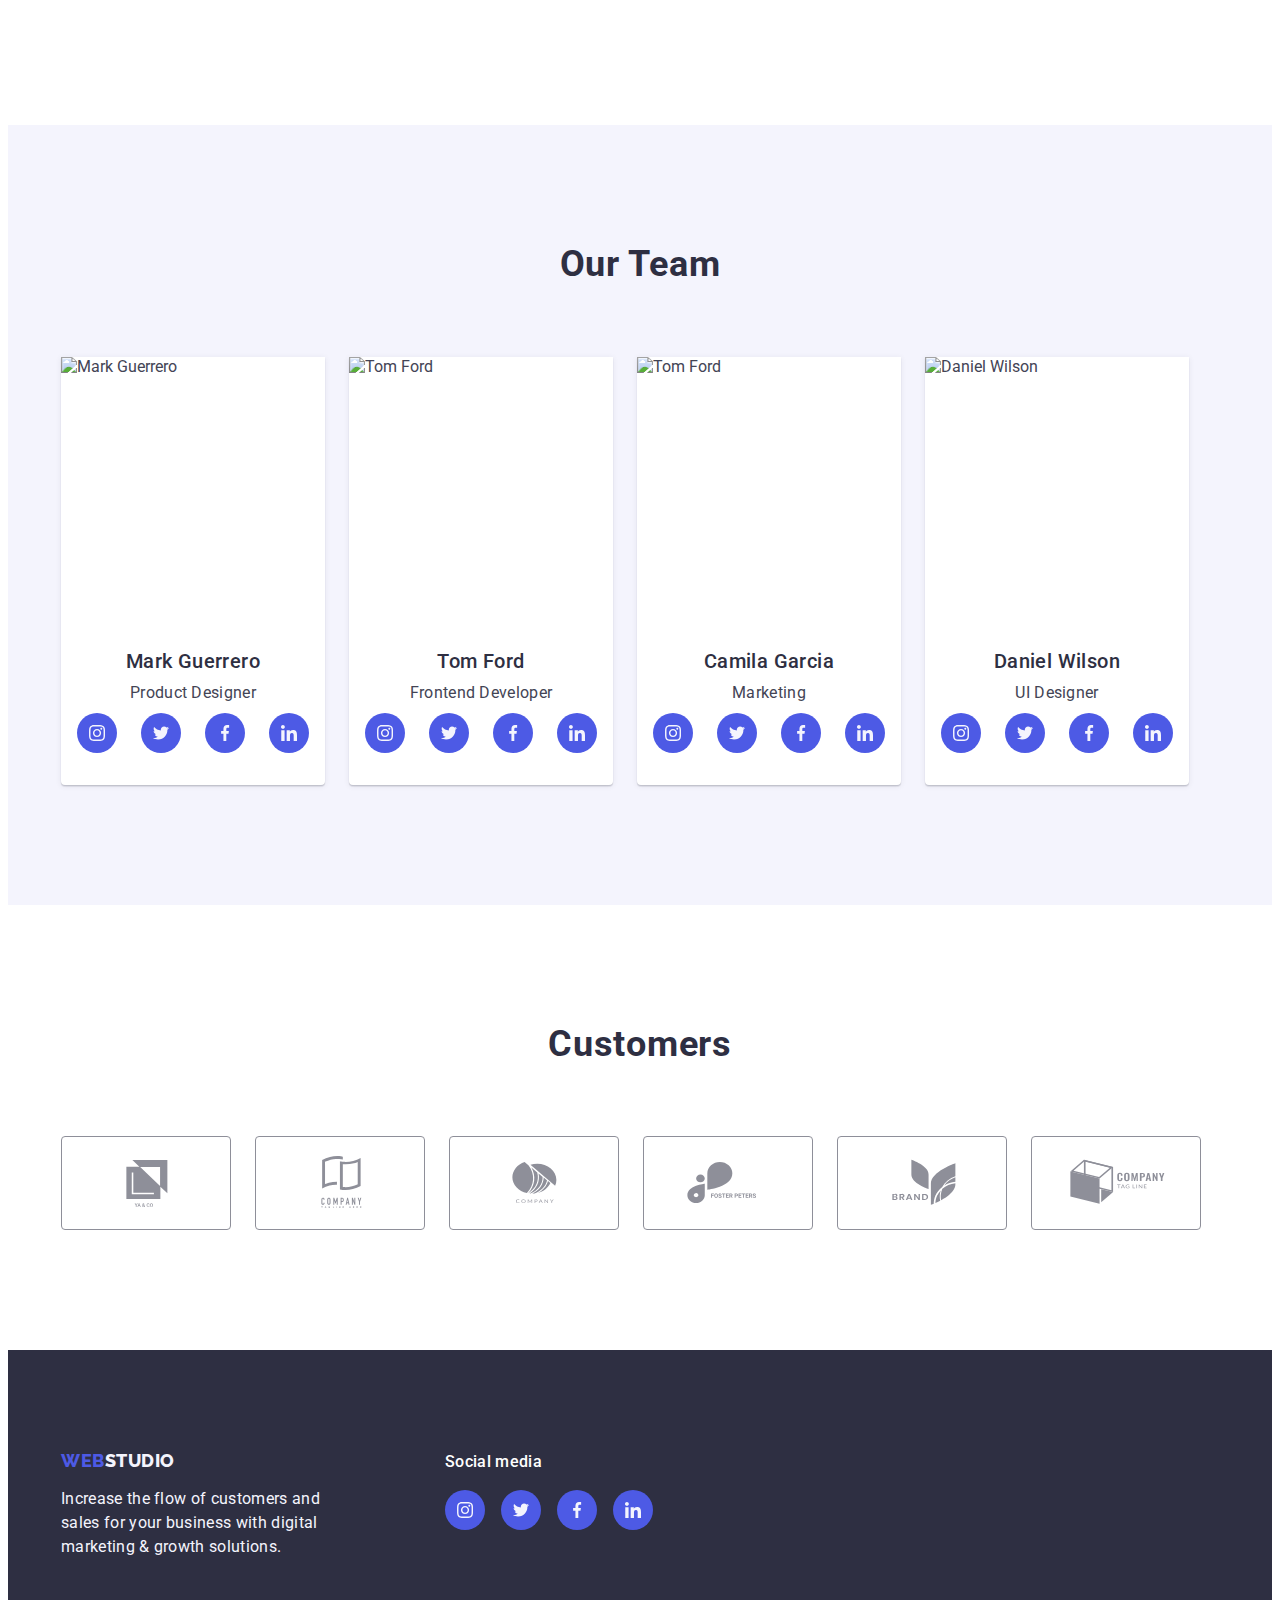
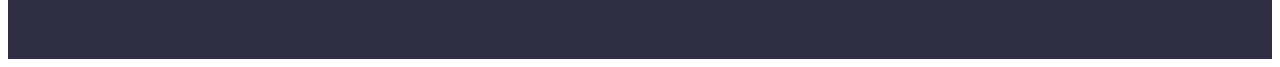
==== commit 4f417255: "11" ====
--- a/index.html
+++ b/index.html
@@ -28,7 +28,9 @@
           >
           <ul class="nav-list list">
             <li class="nav-item list-item">
-              <a href="./index.html" class="nav-item-link link">Studio</a>
+              <a href="./index.html" class="nav-item-link link after-studio"
+                >Studio</a
+              >
             </li>
             <li class="nav-item list-item">
               <a href="./portfolio.html" class="nav-item-link link"
@@ -60,7 +62,9 @@
       <section class="section-hero">
         <div class="hero-container container">
           <h1 class="main-title">Effective Solutions for Your Business</h1>
-          <button class="order-button" type="button">Order Service</button>
+          <button class="order-button" data-modal-open type="button">
+            Order Service
+          </button>
         </div>
       </section>
       <section class="section-feature">
@@ -69,10 +73,10 @@
           <ul class="list feature-list">
             <li class="list-item feature-items">
               <div class="feature-box">
-              <svg class="feature-swg" width="64" height="64">
-                <use href="./images/symbol-defs[1].svg#icon-antenna-1"></use>
-              </svg>
-            </div>
+                <svg class="feature-swg" width="64" height="64">
+                  <use href="./images/symbol-defs[1].svg#icon-antenna-1"></use>
+                </svg>
+              </div>
               <h3 class="feature-title">Strategy</h3>
               <p class="feature-text">
                 Our goal is to identify the business problem to walk away with
@@ -81,11 +85,10 @@
             </li>
             <li class="list-item feature-items">
               <div class="feature-box">
-              <svg class="feature-swg" width="64" height="64">
-                <use href="./images/symbol-defs[1].svg#icon-clock-1"></use>
-              
-              </svg>
-            </div>
+                <svg class="feature-swg" width="64" height="64">
+                  <use href="./images/symbol-defs[1].svg#icon-clock-1"></use>
+                </svg>
+              </div>
               <h3 class="feature-title">Punctuality</h3>
               <p class="feature-text">
                 Bring the key message to the brand's audience for the best price
@@ -94,10 +97,10 @@
             </li>
             <li class="list-item feature-items">
               <div class="feature-box">
-              <svg class="feature-swg" width="64" height="64">
-                <use href="./images/symbol-defs[1].svg#icon-diagram-1"></use>
-              </svg>
-            </div>
+                <svg class="feature-swg" width="64" height="64">
+                  <use href="./images/symbol-defs[1].svg#icon-diagram-1"></use>
+                </svg>
+              </div>
               <h3 class="feature-title">Diligence</h3>
               <p class="feature-text">
                 Research and confirm brands that present the strongest digital
@@ -105,11 +108,13 @@
               </p>
             </li>
             <li class="list-item feature-items">
-            <div class="feature-box">
-              <svg class="feature-swg" width="64" height="64">
-                <use href="./images/symbol-defs[1].svg#icon-astronaut-1"></use>
-              </svg>
-            </div>
+              <div class="feature-box">
+                <svg class="feature-swg" width="64" height="64">
+                  <use
+                    href="./images/symbol-defs[1].svg#icon-astronaut-1"
+                  ></use>
+                </svg>
+              </div>
               <h3 class="feature-title">Technologies</h3>
               <p class="feature-text">
                 Design practice focused on digital experiences. We bring forth a
@@ -164,38 +169,45 @@
               <div class="team-item">
                 <h3 class="team-name">Mark Guerrero</h3>
                 <p class="team-position">Product Designer</p>
-                <div class="team-link-box">
-                  <ul class="list social-link-list">
-                    <li class="list-item social-item">
-                      <a href="">
-                        <svg class="social-link-team" width="16" height="16">
-                          <use href="./images/symbol-defs[1].svg#icon-instagram-2"></use>
-                        </svg>
-                      </a>
-                    </li>
-                    <li class="list-item social-item">
-                      <a href="">
-                        <svg class="social-link-team" width="16" height="16">
-                          <use href="./images/symbol-defs[1].svg#icon-twitter-1"></use>
-                        </svg>
-                      </a>
-                    </li>
-                    <li class="list-item social-item">
-                      <a href="">
-                        <svg class="social-link-team" width="16" height="16">
-                          <use href="./images/symbol-defs[1].svg#icon-facebook-1"></use>
-                        </svg>
-                      </a>
-                    </li>
-                    <li class="list-item social-item">
-                      <a href="">
-                        <svg class="social-link-team" width="16" height="16">
-                          <use href="./images/symbol-defs[1].svg#icon-linkedin-1-1"></use>
-                        </svg>
-                      </a>
-                    </li>
-                  </ul>
-                </div>
+
+                <ul class="list social-link-list">
+                  <li class="list-item social-item">
+                    <a href="">
+                      <svg class="social-link-team" width="16" height="16">
+                        <use
+                          href="./images/symbol-defs[1].svg#icon-instagram-2"
+                        ></use>
+                      </svg>
+                    </a>
+                  </li>
+                  <li class="list-item social-item">
+                    <a href="">
+                      <svg class="social-link-team" width="16" height="16">
+                        <use
+                          href="./images/symbol-defs[1].svg#icon-twitter-1"
+                        ></use>
+                      </svg>
+                    </a>
+                  </li>
+                  <li class="list-item social-item">
+                    <a href="">
+                      <svg class="social-link-team" width="16" height="16">
+                        <use
+                          href="./images/symbol-defs[1].svg#icon-facebook-1"
+                        ></use>
+                      </svg>
+                    </a>
+                  </li>
+                  <li class="list-item social-item">
+                    <a href="">
+                      <svg class="social-link-team" width="16" height="16">
+                        <use
+                          href="./images/symbol-defs[1].svg#icon-linkedin-1-1"
+                        ></use>
+                      </svg>
+                    </a>
+                  </li>
+                </ul>
               </div>
             </li>
             <li class="list-item team">
@@ -213,28 +225,36 @@
                     <li class="list-item social-item">
                       <a href="">
                         <svg class="social-link-team" width="16" height="16">
-                          <use href="./images/symbol-defs[1].svg#icon-instagram-2"></use>
+                          <use
+                            href="./images/symbol-defs[1].svg#icon-instagram-2"
+                          ></use>
                         </svg>
                       </a>
                     </li>
                     <li class="list-item social-item">
                       <a href="">
                         <svg class="social-link-team" width="16" height="16">
-                          <use href="./images/symbol-defs[1].svg#icon-twitter-1"></use>
+                          <use
+                            href="./images/symbol-defs[1].svg#icon-twitter-1"
+                          ></use>
                         </svg>
                       </a>
                     </li>
                     <li class="list-item social-item">
                       <a href="">
                         <svg class="social-link-team" width="16" height="16">
-                          <use href="./images/symbol-defs[1].svg#icon-facebook-1"></use>
+                          <use
+                            href="./images/symbol-defs[1].svg#icon-facebook-1"
+                          ></use>
                         </svg>
                       </a>
                     </li>
                     <li class="list-item social-item">
                       <a href="">
                         <svg class="social-link-team" width="16" height="16">
-                          <use href="./images/symbol-defs[1].svg#icon-linkedin-1-1"></use>
+                          <use
+                            href="./images/symbol-defs[1].svg#icon-linkedin-1-1"
+                          ></use>
                         </svg>
                       </a>
                     </li>
@@ -252,38 +272,58 @@
               <div class="team-item">
                 <h3 class="team-name">Camila Garcia</h3>
                 <p class="team-position">Marketing</p>
-                 <div class="team-link-box">
-                <ul class="list social-link-list">
-                  <li class="list-item social-item">
-                    <a href="">
-                      <svg class="social-link-team" width="16" height="16">
-                        <use href="./images/symbol-defs[1].svg#icon-instagram-2"></use>
-                      </svg>
-                    </a>
-                  </li>
-                  <li class="list-item social-item">
-                    <a href="">
-                      <svg class="social-link-team list-item" width="16" height="16">
-                        <use href="./images/symbol-defs[1].svg#icon-twitter-1"></use>
-                      </svg>
-                    </a>
-                  </li>
-                  <li class="list-item social-item">
-                    <a href="">
-                      <svg class="social-link-team list-item" width="16" height="16">
-                        <use href="./images/symbol-defs[1].svg#icon-facebook-1"></use>
-                      </svg>
-                    </a>
-                  </li>
-                  <li class="list-item social-item">
-                    <a href="">
-                      <svg class="social-link-team list-item" width="16" height="16">
-                        <use href="./images/symbol-defs[1].svg#icon-linkedin-1-1"></use>
-                      </svg>
-                    </a>
-                  </li>
-                </ul>
-              </div>
+                <div class="team-link-box">
+                  <ul class="list social-link-list">
+                    <li class="list-item social-item">
+                      <a href="">
+                        <svg class="social-link-team" width="16" height="16">
+                          <use
+                            href="./images/symbol-defs[1].svg#icon-instagram-2"
+                          ></use>
+                        </svg>
+                      </a>
+                    </li>
+                    <li class="list-item social-item">
+                      <a href="">
+                        <svg
+                          class="social-link-team list-item"
+                          width="16"
+                          height="16"
+                        >
+                          <use
+                            href="./images/symbol-defs[1].svg#icon-twitter-1"
+                          ></use>
+                        </svg>
+                      </a>
+                    </li>
+                    <li class="list-item social-item">
+                      <a href="">
+                        <svg
+                          class="social-link-team list-item"
+                          width="16"
+                          height="16"
+                        >
+                          <use
+                            href="./images/symbol-defs[1].svg#icon-facebook-1"
+                          ></use>
+                        </svg>
+                      </a>
+                    </li>
+                    <li class="list-item social-item">
+                      <a href="">
+                        <svg
+                          class="social-link-team list-item"
+                          width="16"
+                          height="16"
+                        >
+                          <use
+                            href="./images/symbol-defs[1].svg#icon-linkedin-1-1"
+                          ></use>
+                        </svg>
+                      </a>
+                    </li>
+                  </ul>
+                </div>
               </div>
             </li>
             <li class="list-item team">
@@ -297,37 +337,57 @@
                 <h3 class="team-name">Daniel Wilson</h3>
                 <p class="team-position">UI Designer</p>
                 <div class="team-link-box">
-                <ul class="list social-link-list">
-                  <li class="list-item social-item">
-                    <a href="">
-                      <svg class="social-link-team" width="16" height="16">
-                        <use href="./images/symbol-defs[1].svg#icon-instagram-2"></use>
-                      </svg>
-                    </a>
-                  </li>
-                  <li class="list-item social-item">
-                    <a href="">
-                      <svg class="social-link-team list-item" width="16" height="16">
-                        <use href="./images/symbol-defs[1].svg#icon-twitter-1"></use>
-                      </svg>
-                    </a>
-                  </li>
-                  <li class="list-item social-item">
-                    <a href="">
-                      <svg class="social-link-team list-item" width="16" height="16">
-                        <use href="./images/symbol-defs[1].svg#icon-facebook-1"></use>
-                      </svg>
-                    </a>
-                  </li>
-                  <li class="list-item social-item">
-                    <a href="">
-                      <svg class="social-link-team list-item" width="16" height="16">
-                        <use href="./images/symbol-defs[1].svg#icon-linkedin-1-1"></use>
-                      </svg>
-                    </a>
-                  </li>
-                </ul>
-              </div>
+                  <ul class="list social-link-list">
+                    <li class="list-item social-item">
+                      <a href="">
+                        <svg class="social-link-team" width="16" height="16">
+                          <use
+                            href="./images/symbol-defs[1].svg#icon-instagram-2"
+                          ></use>
+                        </svg>
+                      </a>
+                    </li>
+                    <li class="list-item social-item">
+                      <a href="">
+                        <svg
+                          class="social-link-team list-item"
+                          width="16"
+                          height="16"
+                        >
+                          <use
+                            href="./images/symbol-defs[1].svg#icon-twitter-1"
+                          ></use>
+                        </svg>
+                      </a>
+                    </li>
+                    <li class="list-item social-item">
+                      <a href="">
+                        <svg
+                          class="social-link-team list-item"
+                          width="16"
+                          height="16"
+                        >
+                          <use
+                            href="./images/symbol-defs[1].svg#icon-facebook-1"
+                          ></use>
+                        </svg>
+                      </a>
+                    </li>
+                    <li class="list-item social-item">
+                      <a href="">
+                        <svg
+                          class="social-link-team list-item"
+                          width="16"
+                          height="16"
+                        >
+                          <use
+                            href="./images/symbol-defs[1].svg#icon-linkedin-1-1"
+                          ></use>
+                        </svg>
+                      </a>
+                    </li>
+                  </ul>
+                </div>
               </div>
             </li>
           </ul>
@@ -340,37 +400,49 @@
             <li class="customer-logo-item item">
               <a href=""
                 ><svg class="customer-icon" width="104" height="56">
-                  <use href="./images/symbol-defs[1].svg#icon-Logo-0"></use></svg
+                  <use
+                    href="./images/symbol-defs[1].svg#icon-Logo-0"
+                  ></use></svg
               ></a>
             </li>
             <li class="customer-logo-item item">
               <a href=""
                 ><svg class="customer-icon" width="104" height="56">
-                  <use href="./images/symbol-defs[1].svg#icon-Logo-1"></use></svg
+                  <use
+                    href="./images/symbol-defs[1].svg#icon-Logo-1"
+                  ></use></svg
               ></a>
             </li>
             <li class="customer-logo-item item">
               <a href=""
                 ><svg class="customer-icon" width="104" height="56">
-                  <use href="./images/symbol-defs[1].svg#icon-Logo-2"></use></svg
+                  <use
+                    href="./images/symbol-defs[1].svg#icon-Logo-2"
+                  ></use></svg
               ></a>
             </li>
             <li class="customer-logo-item item">
               <a href=""
                 ><svg class="customer-icon" width="104" height="56">
-                  <use href="./images/symbol-defs[1].svg#icon-Logo-3"></use></svg
+                  <use
+                    href="./images/symbol-defs[1].svg#icon-Logo-3"
+                  ></use></svg
               ></a>
             </li>
             <li class="customer-logo-item item">
               <a href=""
                 ><svg class="customer-icon" width="104" height="56">
-                  <use href="./images/symbol-defs[1].svg#icon-Logo-4"></use></svg
+                  <use
+                    href="./images/symbol-defs[1].svg#icon-Logo-4"
+                  ></use></svg
               ></a>
             </li>
             <li class="customer-logo-item item">
               <a href=""
                 ><svg class="customer-icon" width="104" height="56">
-                  <use href="./images/symbol-defs[1].svg#icon-Logo-5"></use></svg
+                  <use
+                    href="./images/symbol-defs[1].svg#icon-Logo-5"
+                  ></use></svg
               ></a>
             </li>
           </ul>
@@ -379,45 +451,62 @@
     </main>
     <footer class="footer">
       <div class="container footer-items">
-      <div class="footer-container">
-        <a class="logo-link link footer-link" href="./index.html"
-          >Web<span class="logo-footer">Studio</span></a
-        >
-        <p class="footer-text">
-          Increase the flow of customers and sales for your business with
-          digital marketing & growth solutions.
-        </p>
+        <div class="footer-container">
+          <a class="logo-link link footer-link" href="./index.html"
+            >Web<span class="logo-footer">Studio</span></a
+          >
+          <p class="footer-text">
+            Increase the flow of customers and sales for your business with
+            digital marketing & growth solutions.
+          </p>
+        </div>
+        <div class="social-media">
+          <p class="social-footer-title">Social media</p>
+          <ul class="footer-list-logo list">
+            <li class="footer-logo-item">
+              <a class="link"
+                ><svg class="footer-icon" width="24" height="24">
+                  <use
+                    href="./images/symbol-defs[1].svg#icon-instagram-2"
+                  ></use></svg
+              ></a>
+            </li>
+            <li class="footer-logo-item">
+              <a class="link" href=""
+                ><svg class="footer-icon" width="24" height="24">
+                  <use
+                    href="./images/symbol-defs[1].svg#icon-twitter-1"
+                  ></use></svg
+              ></a>
+            </li>
+            <li class="footer-logo-item">
+              <a class="link" href=""
+                ><svg class="footer-icon" width="24" height="24">
+                  <use
+                    href="./images/symbol-defs[1].svg#icon-facebook-1"
+                  ></use></svg
+              ></a>
+            </li>
+            <li class="footer-logo-item">
+              <a class="link" href=""
+                ><svg class="footer-icon" width="24" height="24">
+                  <use
+                    href="./images/symbol-defs[1].svg#icon-linkedin-1-1"
+                  ></use></svg
+              ></a>
+            </li>
+          </ul>
+        </div>
       </div>
-      <div class="social-media">
-        <h2 class="social-footer-title">Social media</h2>
-        <ul class="footer-list-logo list">
-          <li class="footer-logo-item">
-            <a href=""
-              ><svg class="footer-icon" width="24" height="24">
-                <use href="./images/symbol-defs[1].svg#icon-instagram-2"></use></svg
-            ></a>
-          </li>
-          <li class="footer-logo-item">
-            <a href=""
-              ><svg class="footer-icon" width="24" height="24">
-                <use href="./images/symbol-defs[1].svg#icon-twitter-1"></use></svg
-            ></a>
-          </li>
-          <li class="footer-logo-item">
-            <a href=""
-              ><svg class="footer-icon" width="24" height="24">
-                <use href="./images/symbol-defs[1].svg#icon-facebook-1"></use></svg
-            ></a>
-          </li>
-          <li class="footer-logo-item">
-            <a href=""
-              ><svg class="footer-icon" width="24" height="24">
-                <use href="./images/symbol-defs[1].svg#icon-linkedin-1-1"></use></svg
-            ></a>
-          </li>
-        </ul>
+    </footer>
+
+    <div class="backdrop is-hidden" data-modal>
+      <div class="modal">
+        <button type="button" data-modal-close class="modal-close-btn">
+          X
+        </button>
       </div>
-</div>
-    </footer>
+    </div>
+    <script src="./js/modal.js"></script>
   </body>
 </html>
--- a/css/styles.css
+++ b/css/styles.css
@@ -13,8 +13,10 @@
   --nav-color: #404bbf;
   --hero-bg: #2e2f42;
   --cornflower: #e7e9fc;
-  --green: #31D0AA;
-  --light-slate: #8E8F99;
+  --green: #31d0aa;
+  --light-slate: #8e8f99;
+  --navyblue-modal: #2e2f42;
+  --dairy: #fcfcfc;
 }
 
 .container {
@@ -52,8 +54,11 @@
 
 /** HEADER */
 .header {
+  display: flex;
   border-bottom: 1px solid var(--cornflower, #e7e9fc);
-  display: flex;
+  box-shadow: 0px 1px 6px 0px rgba(46, 47, 66, 0.08),
+    0px 1px 1px 0px rgba(46, 47, 66, 0.16),
+    0px 2px 1px 0px rgba(46, 47, 66, 0.08);
 }
 .header-container {
   display: flex;
@@ -88,6 +93,7 @@
 
 .nav-item-link {
   color: var(--text-color);
+  position: relative;
   padding-top: 24px;
   padding-bottom: 24px;
   transition: color 250ms cubic-bezier(0.4, 0, 0.2, 1);
@@ -146,8 +152,13 @@
 /** MAIN */
 .section-hero {
   background-color: var(--hero-bg);
+  max-width: 1440px;
   padding: 188px 0;
-  background-image: linear-gradient( rgba(46, 47, 66, 0.70), rgba(46, 47, 66, 0.70) ), url(../images/hero-bg.jpg);
+  background-image: linear-gradient(
+      rgba(46, 47, 66, 0.7),
+      rgba(46, 47, 66, 0.7)
+    ),
+    url(../images/hero-bg.jpg);
   background-repeat: no-repeat;
   background-position: center;
   background-size: cover;
@@ -198,15 +209,17 @@
 .feature-box {
   padding: 24px 100px;
   display: block;
-  
-  
+  margin-bottom: 8px;
+  display: flex;
+  align-items: center;
+  justify-content: center;
+  border-radius: 4px;
+  background-color: var(--footer-text-color);
+  height: 112px;
 }
 
 .feature-swg {
   flex-shrink: 0;
-  
- 
-  
 }
 
 .feature-main-paragraph {
@@ -331,12 +344,12 @@
 .social-item a {
   background-color: var(--web-logo-color);
   border-radius: 50%;
-width: 100%;
-height: 100%;
-display: flex;
-align-items: center;
-justify-content: center;
-transition: background-color 250ms cubic-bezier(0.4, 0, 0.2, 1);
+  width: 100%;
+  height: 100%;
+  display: flex;
+  align-items: center;
+  justify-content: center;
+  transition: background-color 250ms cubic-bezier(0.4, 0, 0.2, 1);
 }
 .social-item a:hover,
 .social-item a:focus {
@@ -349,38 +362,41 @@
   justify-content: center;
 }
 
-
-
 /** FOOTER */
 .footer-list-logo {
   display: flex;
   gap: 16px;
-
-}
-.footer-logo-item a{
+}
+.footer-logo-item a {
+  width: 40px;
+  height: 40px;
+  align-items: center;
+  justify-content: center;
   display: flex;
   background-color: var(--web-logo-color);
   border-radius: 50%;
   transition: background-color 250ms cubic-bezier(0.4, 0, 0.2, 1);
 }
-.footer-logo-item a:hover,
+
+.footer-logo-item a:hover {
+  background-color: #31d0aa;
+}
 .footer-logo-item a:focus {
-background-color: var(--green);
+  background-color: #31d0aa;
 }
 
 .footer-icon {
   margin: 12px 12px;
   justify-content: center;
   fill: #f4f4fd;
-
 }
 
 .footer-items {
   display: flex;
-}
-
-.social-media {
-  margin-left: 120px;
+  align-items: baseline;
+}
+.footer-container {
+  margin-right: 120px;
 }
 
 .social-footer-title {
@@ -393,10 +409,6 @@
   color: var(--background-color);
   margin-bottom: 16px;
 }
-
-
-
-
 
 .footer {
   background-color: var(--footer-bg-color);
@@ -432,21 +444,17 @@
   display: flex;
   gap: 24px;
   padding-bottom: 120px;
-  
 }
 
 .customer-list > li {
-
   border-radius: 4px;
   border: 1px solid var(--lightslate, #8e8f99);
   padding: 16px 32px;
-  
 }
 
 .customer-icon {
   fill: var(--light-slate);
   transition: fill 250ms cubic-bezier(0.4, 0, 0.2, 1);
-
 }
 
 .customer-icon:hover,
@@ -454,14 +462,7 @@
   fill: var(--nav-color);
 }
 
-
-
-
-
-
-
 /** BUTTON FILTERS*/
-
 
 .button-filters {
   background-color: var(--footer-text-color);
@@ -475,7 +476,9 @@
   padding: 12px 24px;
   border-radius: 4px;
   border: 1px solid var(--cornflower, #e7e9fc);
-  transition: color 250ms cubic-bezier(0.4, 0, 0.2, 1), background-color 250ms cubic-bezier(0.4, 0, 0.2, 1), border 250ms cubic-bezier(0.4, 0, 0.2, 1);;
+  transition: color 250ms cubic-bezier(0.4, 0, 0.2, 1),
+    background-color 250ms cubic-bezier(0.4, 0, 0.2, 1),
+    border 250ms cubic-bezier(0.4, 0, 0.2, 1);
 }
 
 .btn-fiters-item {
@@ -488,6 +491,8 @@
   background-color: var(--nav-color);
   color: var(--background-color);
   border: 1px solid transparent;
+  box-shadow: 0px 2px 2px 0px rgba(0, 0, 0, 0.12),
+    0px 2px 1px 0px rgba(0, 0, 0, 0.08), 0px 3px 1px 0px rgba(0, 0, 0, 0.1);
 }
 
 .portfolio-img-title {
@@ -519,6 +524,7 @@
 .filters-item {
   width: calc((100% - 48px) / 3);
   flex-shrink: 0;
+  position: relative;
 }
 .filters-list {
   display: flex;
@@ -535,3 +541,135 @@
   border: 1px solid var(--cornflower, #e7e9fc);
   border-top: none;
 }
+
+/*
+.portfolio-cover-bg {
+  position: relative;
+  overflow: hidden;
+}
+/*
+.portfolio-cover {
+  position: absolute;
+  top: 0;
+  background: var(--web-logo-color, #4d5ae5);
+  height: 100%;
+  transform: translateY(100%);
+  transition: transform 250ms cubic-bezier(0.4, 0, 0.2, 1);
+}
+
+/*
+  .portfolio-cover-text {
+    color: var(--footer-text-color);
+    font-family: Roboto;
+    font-size: 16px;
+    line-height: 1.5;
+    letter-spacing: 0.02em;
+    padding: 40px 32px 0 32px;
+    display: flex;
+    align-items: center;
+  }
+<*/
+/*
+.link-portfolio:hover .portfolio-cover {
+  transform: translateY(0%);
+}
+
+*/
+
+.filters-item:hover,
+.filters-item:focus {
+  border: 1px solid var(--cloud, #f4f4fd);
+  box-shadow: 0px 2px 1px 0px rgba(46, 47, 66, 0.08),
+    0px 1px 1px 0px rgba(46, 47, 66, 0.16),
+    0px 1px 6px 0px rgba(46, 47, 66, 0.08);
+}
+
+/*       sssss     */
+.portfolio-cover {
+  position: absolute;
+  top: 0;
+  background: var(--web-logo-color, #4d5ae5);
+  height: 100%;
+  padding: 40px 32px 0 32px;
+  transform: translateY(100%);
+}
+
+.portfolio-cover-bg {
+  position: relative;
+  overflow: hidden;
+}
+
+.portfolio-cover-text {
+  color: var(--footer-text-color);
+  font-size: 16px;
+  line-height: 1.5;
+  letter-spacing: 0.02em;
+}
+
+.filters-item:hover .portfolio-cover {
+  transform: translateY(0);
+  transition: transform 250ms cubic-bezier(0.4, 0, 0.2, 1);
+  border: 1px solid var(--cloud, #f4f4fd);
+  box-shadow: 0px 2px 1px 0px rgba(46, 47, 66, 0.08),
+    0px 1px 1px 0px rgba(46, 47, 66, 0.16),
+    0px 1px 6px 0px rgba(46, 47, 66, 0.08);
+}
+/*    ssssssss   */
+.backdrop {
+  position: fixed;
+  width: 100%;
+  height: 100%;
+  background: rgba(46, 47, 66, 0.4);
+  top: 0;
+}
+
+.modal {
+  position: absolute;
+  top: 50%;
+  left: 50%;
+  transform: translate(-50%, -50%);
+  width: 408px;
+  min-height: 584px;
+  background: var(--dairy, #fcfcfc);
+}
+
+.modal-close-btn {
+  position: absolute;
+  top: 24px;
+  right: 24px;
+}
+.is-hidden {
+  opacity: 0;
+  visibility: hidden;
+  pointer-events: none;
+}
+
+/*   AFTER   */
+
+.after-studio::after {
+  content: "";
+  margin-top: 20px;
+  width: 100%;
+  height: 4px;
+  border-radius: 2px;
+  background: var(--ocean, #404bbf);
+  display: block;
+  position: absolute;
+  left: 0;
+  bottom: -1px;
+}
+.after-studio {
+  color: var(--nav-color);
+}
+.after-portfolio::after {
+  content: "";
+  margin-top: 20px;
+  width: 100%;
+  height: 4px;
+  border-radius: 2px;
+  background: var(--nav-color);
+  display: block;
+  position: absolute;
+  left: 0;
+  bottom: -1px;
+}
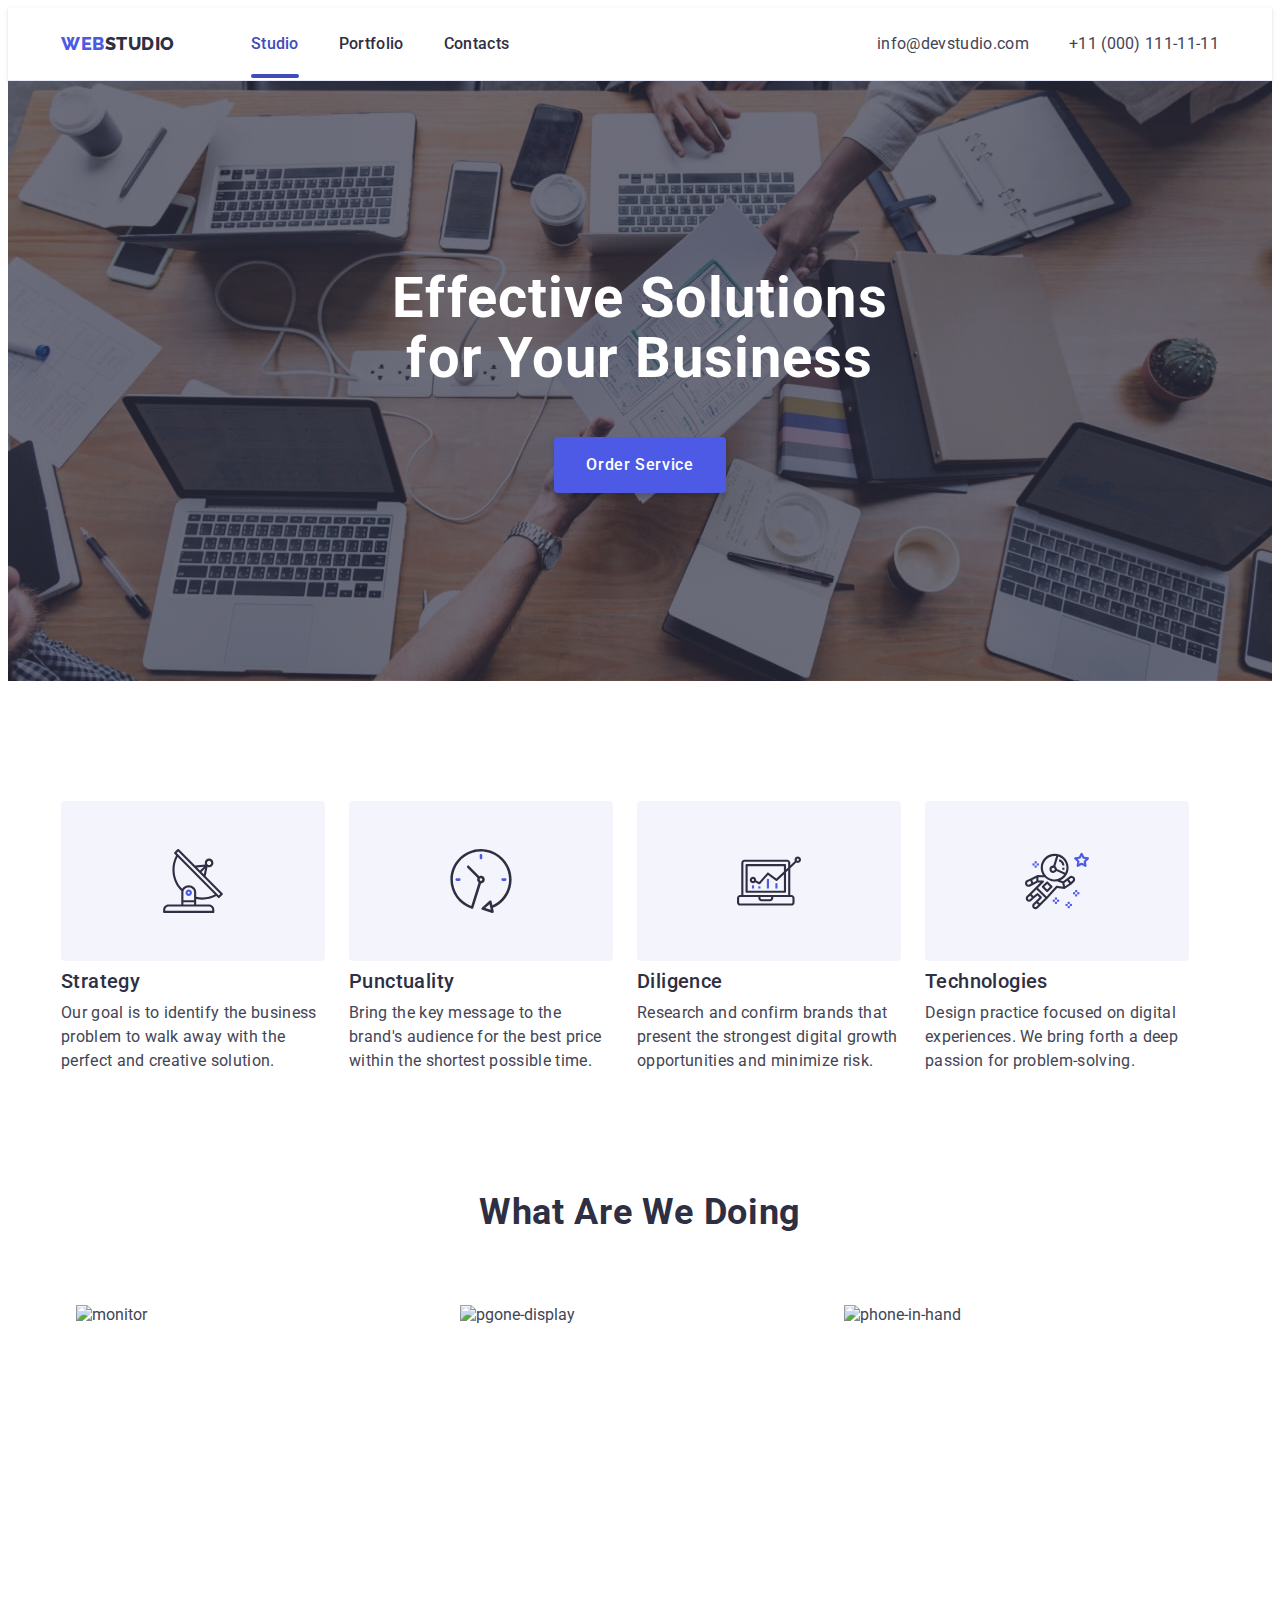
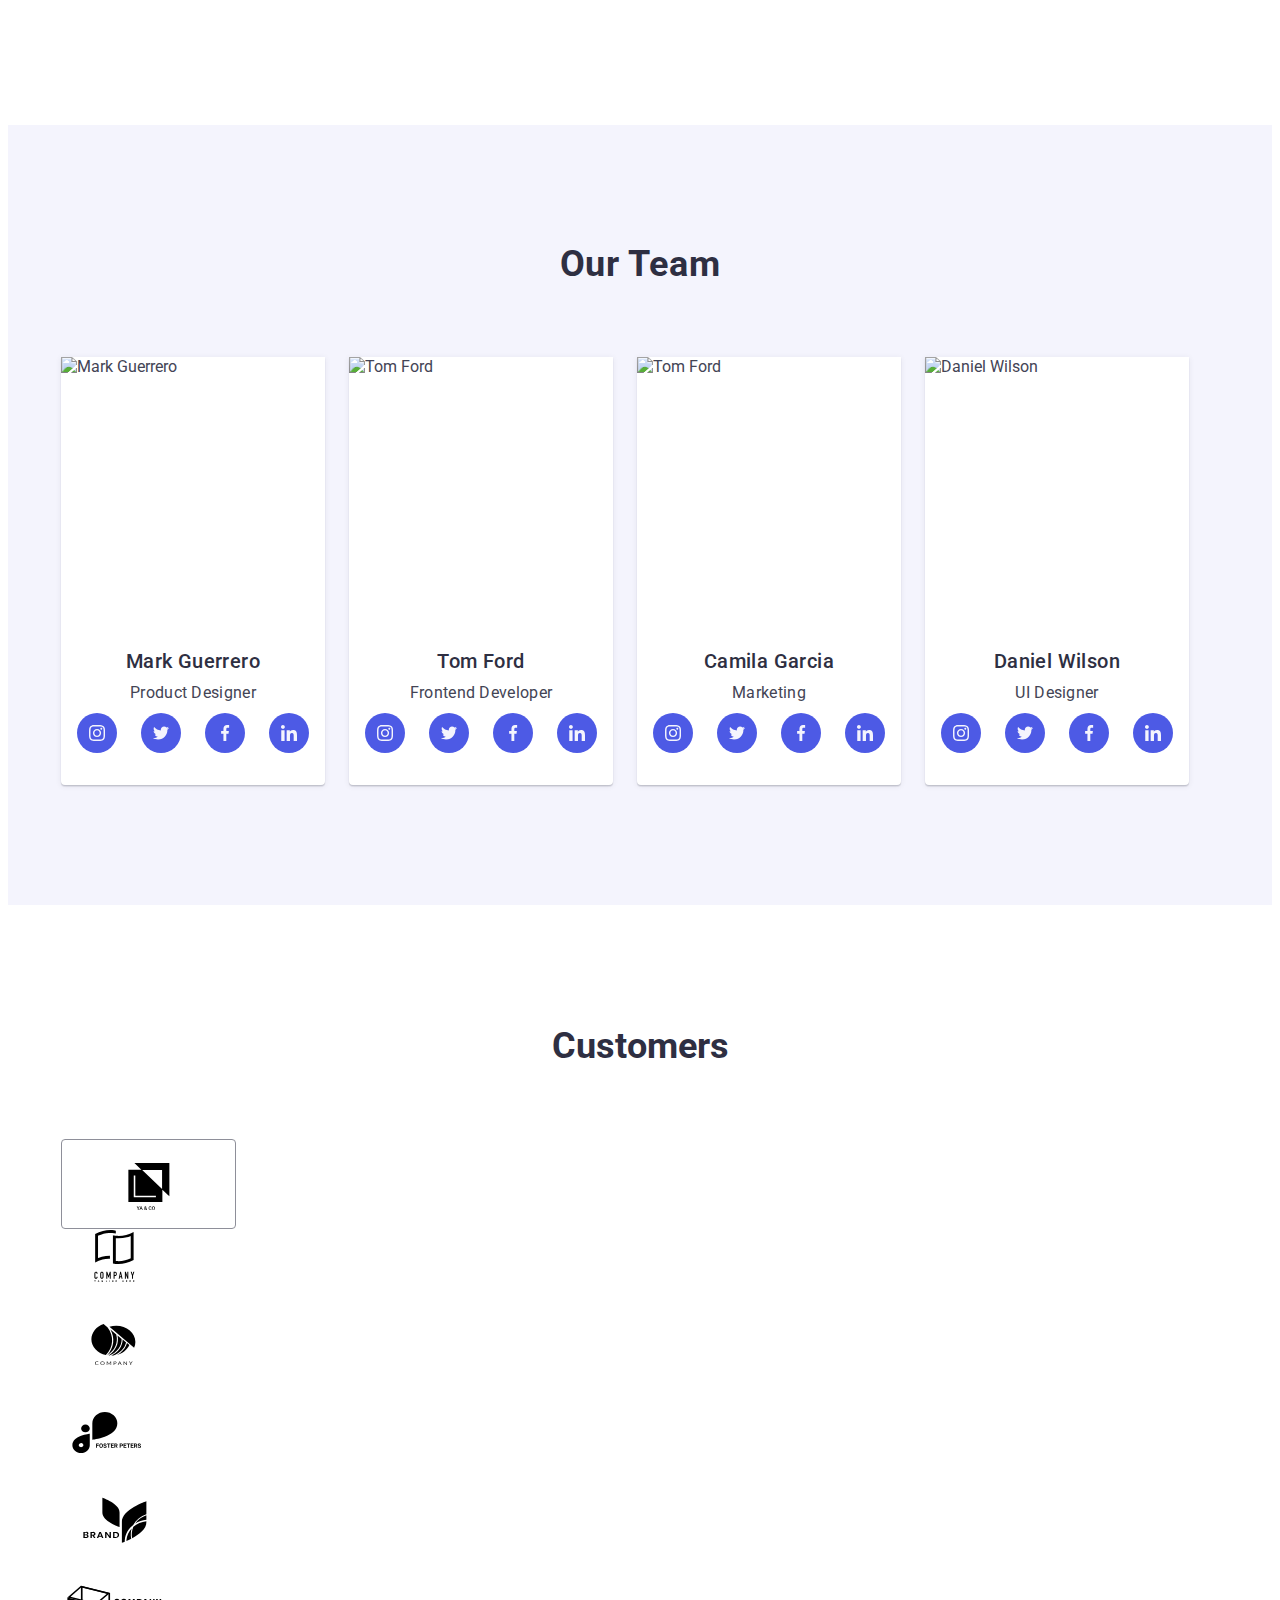
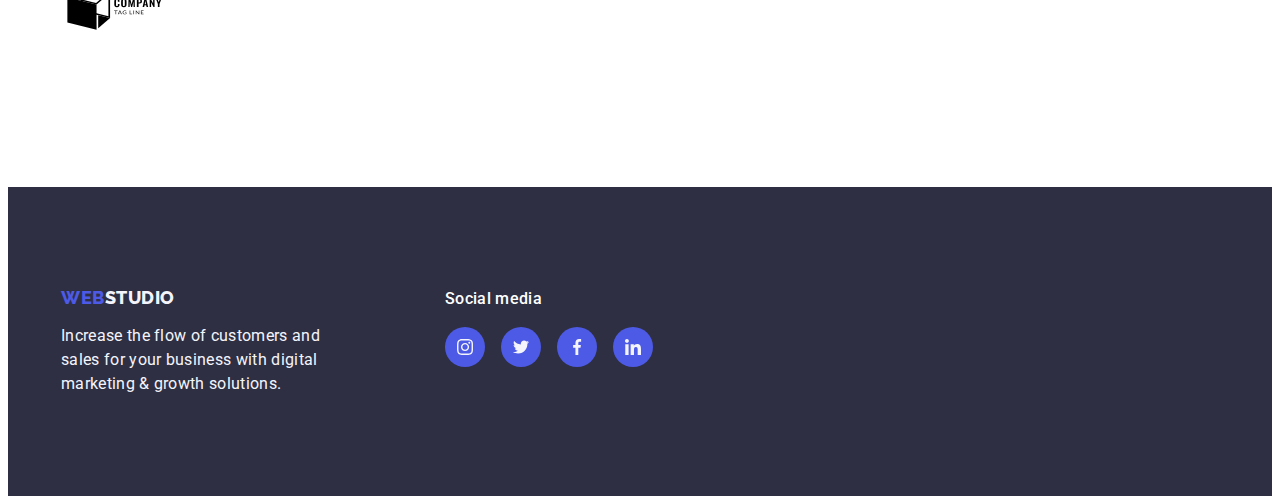
==== commit b52e7982: "12" ====
--- a/index.html
+++ b/index.html
@@ -398,7 +398,7 @@
           <h2 class="title-customers">Customers</h2>
           <ul class="customer-list list">
             <li class="customer-logo-item item">
-              <a href=""
+              <a class="customers-link link" href=""
                 ><svg class="customer-icon" width="104" height="56">
                   <use
                     href="./images/symbol-defs[1].svg#icon-Logo-0"
--- a/css/styles.css
+++ b/css/styles.css
@@ -430,37 +430,64 @@
 .title-customers {
   color: var(--footer-bg-color);
   text-align: center;
-  padding-top: 120px;
+  /*padding-top: 120px;*/
   margin-bottom: 72px;
   font-family: Roboto;
   font-size: 36px;
   font-weight: 700;
-  line-height: 1.1; /* 111.111% */
+  line-height: 1.11 /* 111.111% */
   letter-spacing: 0.02em;
   text-transform: capitalize;
 }
 
-.customer-list {
+.customers-section {
+  padding: 120px 0;
+}
+.customer-logo-item {
+  width: calc((100% - 120px)/6);
+  height: 88px;
+}
+
+.customers-link {
+  width: 100%;
+  height: 100%;
+   border: 1px solid #8e8f99;
+   border-radius: 4px;
+   display: flex;
+   align-items: center;
+   justify-content: center;
+   color: var(--light-slate);
+}
+
+.customers-link:hover,
+.customers-link:focus {
+  border-color: var(--nav-color);
+  color: var(--nav-color);
+}
+
+/*.customer-list {
   display: flex;
   gap: 24px;
-  padding-bottom: 120px;
-}
-
-.customer-list > li {
+  /*padding-bottom: 120px;*/
+}
+
+/*.customer-list > li {
   border-radius: 4px;
   border: 1px solid var(--lightslate, #8e8f99);
   padding: 16px 32px;
-}
+}*/
 
 .customer-icon {
-  fill: var(--light-slate);
-  transition: fill 250ms cubic-bezier(0.4, 0, 0.2, 1);
-}
-
+  fill: currentColor;
+  transition: border-color 250ms cubic-bezier(0.4, 0, 0.2, 1), color 250ms cubic-bezier(0.4, 0, 0.2, 1);;
+}
+
+/*
 .customer-icon:hover,
 .customer-icon:focus {
   fill: var(--nav-color);
 }
+*/
 
 /** BUTTON FILTERS*/
 
@@ -478,7 +505,8 @@
   border: 1px solid var(--cornflower, #e7e9fc);
   transition: color 250ms cubic-bezier(0.4, 0, 0.2, 1),
     background-color 250ms cubic-bezier(0.4, 0, 0.2, 1),
-    border 250ms cubic-bezier(0.4, 0, 0.2, 1);
+    border-color 250ms cubic-bezier(0.4, 0, 0.2, 1),
+    box-shadow 250ms cubic-bezier(0.4, 0, 0.2, 1);
 }
 
 .btn-fiters-item {
@@ -520,6 +548,10 @@
   gap: 24px;
   margin-bottom: 72px;
   justify-content: center;
+}
+.filters-link {
+  display: block;
+  transition: box-shadow 250ms cubic-bezier(0.4, 0, 0.2, 1);
 }
 .filters-item {
   width: calc((100% - 48px) / 3);
@@ -576,8 +608,8 @@
 
 */
 
-.filters-item:hover,
-.filters-item:focus {
+.filters-item a:hover,
+.filters-item a:focus {
   border: 1px solid var(--cloud, #f4f4fd);
   box-shadow: 0px 2px 1px 0px rgba(46, 47, 66, 0.08),
     0px 1px 1px 0px rgba(46, 47, 66, 0.16),
@@ -659,6 +691,7 @@
   bottom: -1px;
 }
 .after-studio {
+
   color: var(--nav-color);
 }
 .after-portfolio::after {
@@ -668,6 +701,7 @@
   height: 4px;
   border-radius: 2px;
   background: var(--nav-color);
+  color: #404bbf;
   display: block;
   position: absolute;
   left: 0;
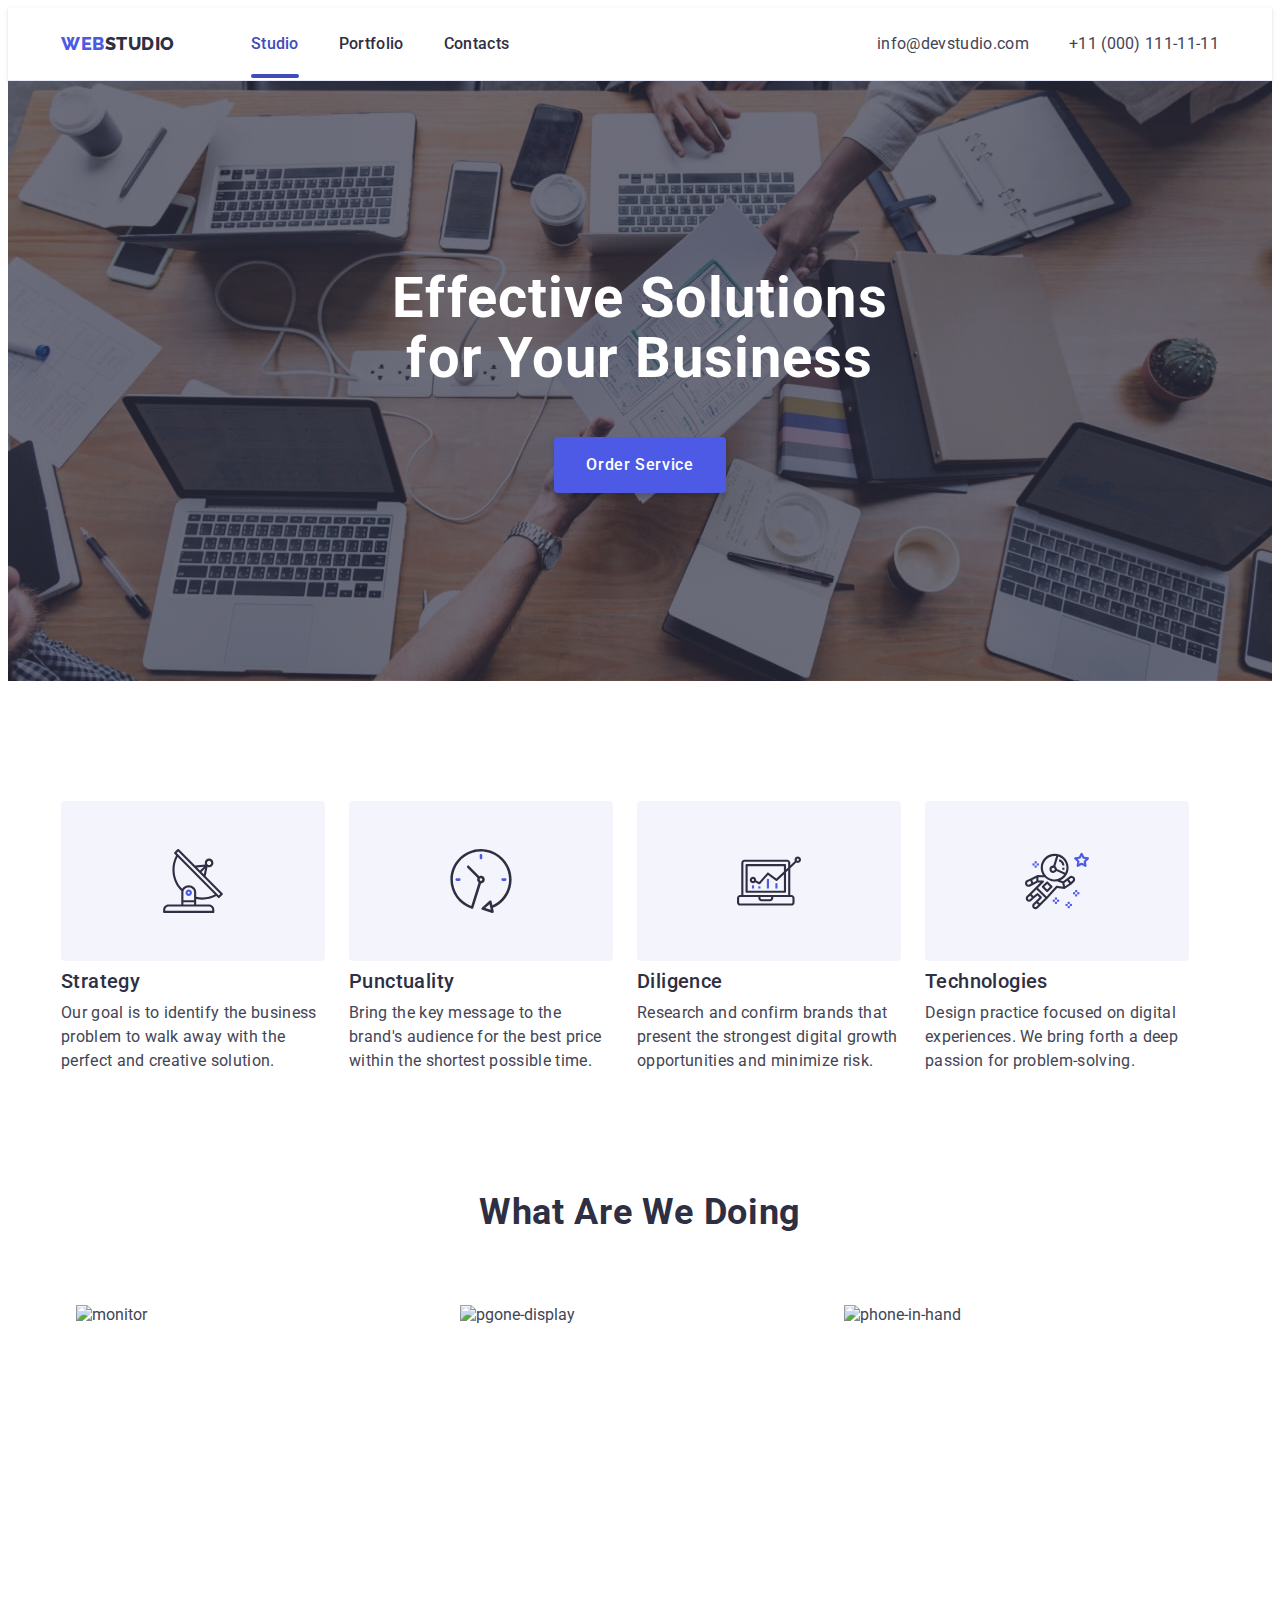
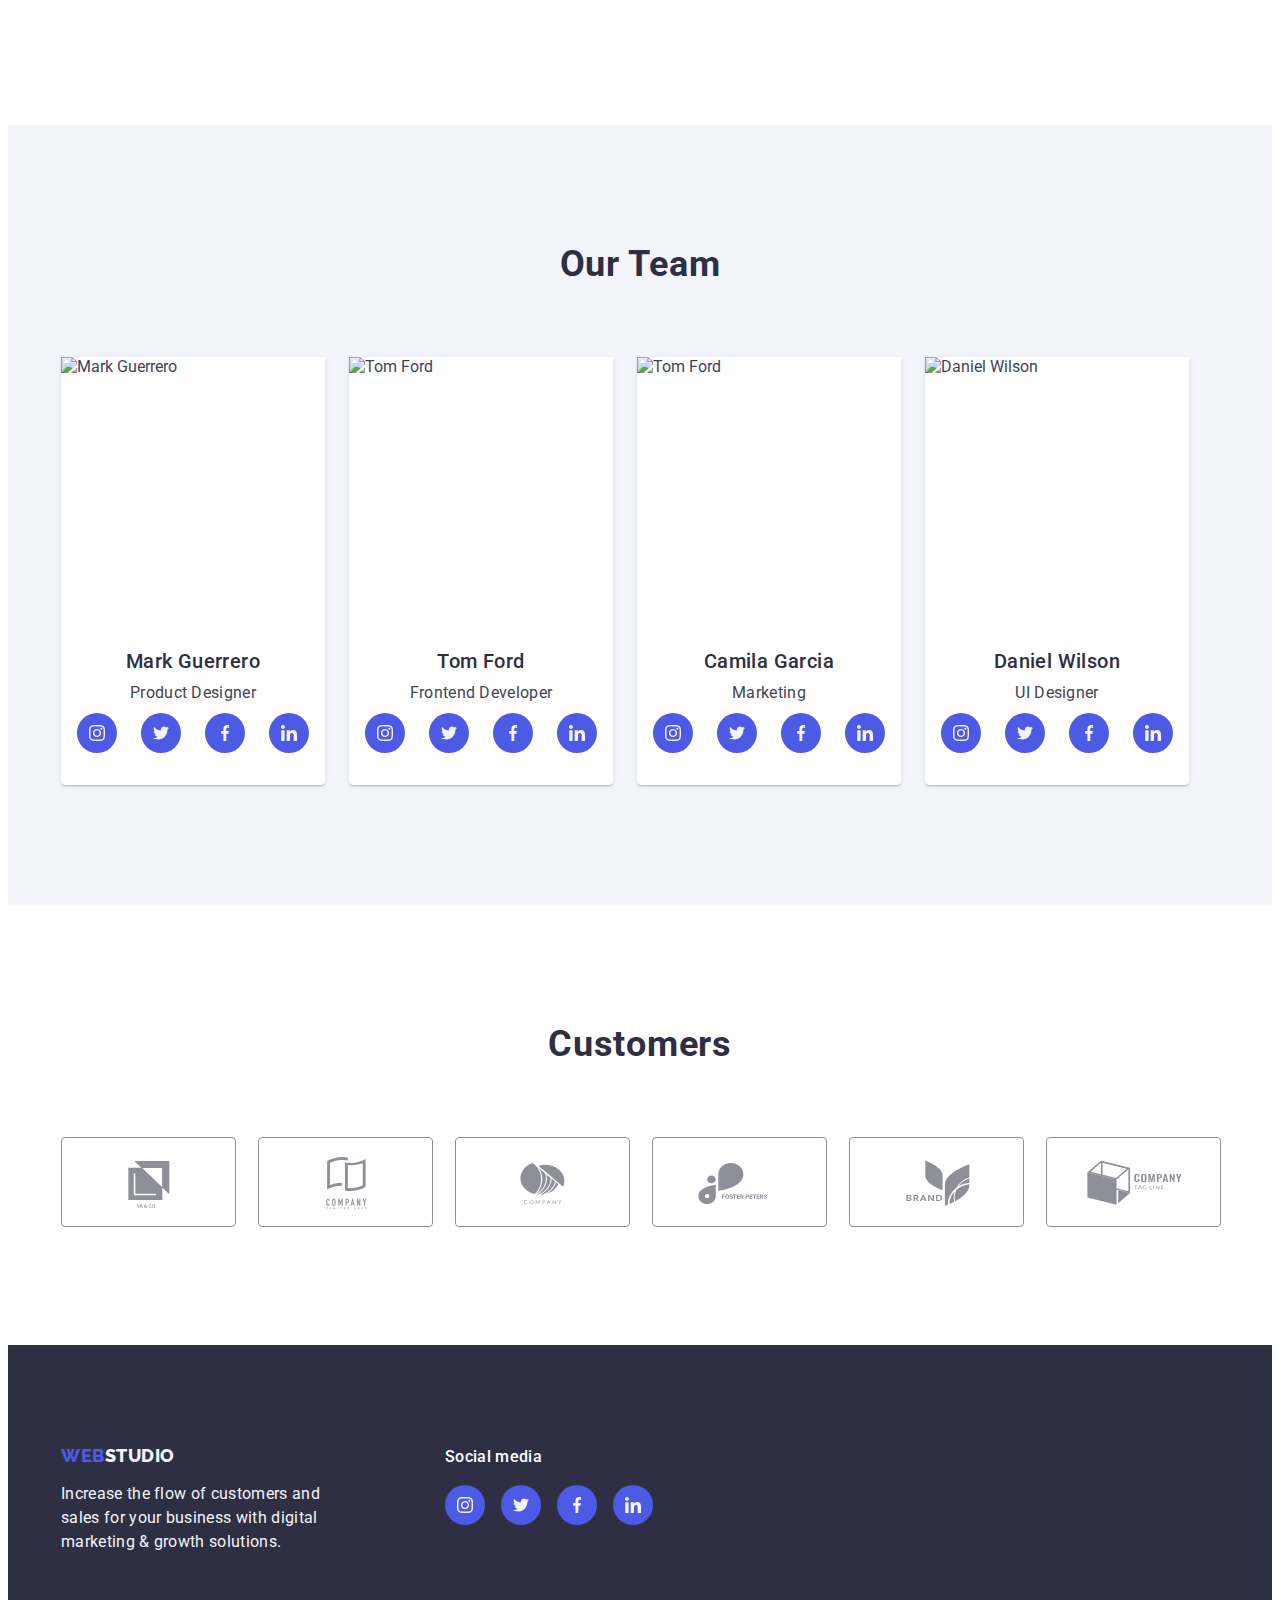
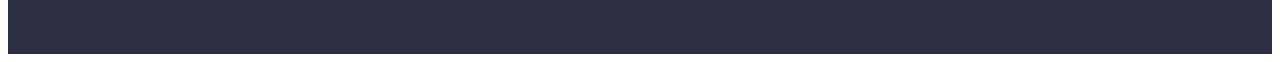
==== commit 3d23e056: "sasa" ====
--- a/index.html
+++ b/index.html
@@ -172,7 +172,7 @@
 
                 <ul class="list social-link-list">
                   <li class="list-item social-item">
-                    <a href="">
+                    <a class="link" href="">
                       <svg class="social-link-team" width="16" height="16">
                         <use
                           href="./images/symbol-defs[1].svg#icon-instagram-2"
@@ -181,7 +181,7 @@
                     </a>
                   </li>
                   <li class="list-item social-item">
-                    <a href="">
+                    <a class="link" href="">
                       <svg class="social-link-team" width="16" height="16">
                         <use
                           href="./images/symbol-defs[1].svg#icon-twitter-1"
@@ -190,7 +190,7 @@
                     </a>
                   </li>
                   <li class="list-item social-item">
-                    <a href="">
+                    <a class="link" href="">
                       <svg class="social-link-team" width="16" height="16">
                         <use
                           href="./images/symbol-defs[1].svg#icon-facebook-1"
@@ -199,7 +199,7 @@
                     </a>
                   </li>
                   <li class="list-item social-item">
-                    <a href="">
+                    <a class="link" href="">
                       <svg class="social-link-team" width="16" height="16">
                         <use
                           href="./images/symbol-defs[1].svg#icon-linkedin-1-1"
@@ -220,46 +220,45 @@
               <div class="team-item">
                 <h3 class="team-name">Tom Ford</h3>
                 <p class="team-position">Frontend Developer</p>
-                <div class="team-link-box">
-                  <ul class="list social-link-list">
-                    <li class="list-item social-item">
-                      <a href="">
-                        <svg class="social-link-team" width="16" height="16">
-                          <use
-                            href="./images/symbol-defs[1].svg#icon-instagram-2"
-                          ></use>
-                        </svg>
-                      </a>
-                    </li>
-                    <li class="list-item social-item">
-                      <a href="">
-                        <svg class="social-link-team" width="16" height="16">
-                          <use
-                            href="./images/symbol-defs[1].svg#icon-twitter-1"
-                          ></use>
-                        </svg>
-                      </a>
-                    </li>
-                    <li class="list-item social-item">
-                      <a href="">
-                        <svg class="social-link-team" width="16" height="16">
-                          <use
-                            href="./images/symbol-defs[1].svg#icon-facebook-1"
-                          ></use>
-                        </svg>
-                      </a>
-                    </li>
-                    <li class="list-item social-item">
-                      <a href="">
-                        <svg class="social-link-team" width="16" height="16">
-                          <use
-                            href="./images/symbol-defs[1].svg#icon-linkedin-1-1"
-                          ></use>
-                        </svg>
-                      </a>
-                    </li>
-                  </ul>
-                </div>
+
+                <ul class="list social-link-list">
+                  <li class="list-item social-item">
+                    <a class="link" href="">
+                      <svg class="social-link-team" width="16" height="16">
+                        <use
+                          href="./images/symbol-defs[1].svg#icon-instagram-2"
+                        ></use>
+                      </svg>
+                    </a>
+                  </li>
+                  <li class="list-item social-item">
+                    <a class="link" href="">
+                      <svg class="social-link-team" width="16" height="16">
+                        <use
+                          href="./images/symbol-defs[1].svg#icon-twitter-1"
+                        ></use>
+                      </svg>
+                    </a>
+                  </li>
+                  <li class="list-item social-item">
+                    <a class="link" href="">
+                      <svg class="social-link-team" width="16" height="16">
+                        <use
+                          href="./images/symbol-defs[1].svg#icon-facebook-1"
+                        ></use>
+                      </svg>
+                    </a>
+                  </li>
+                  <li class="list-item social-item">
+                    <a class="link" href="">
+                      <svg class="social-link-team" width="16" height="16">
+                        <use
+                          href="./images/symbol-defs[1].svg#icon-linkedin-1-1"
+                        ></use>
+                      </svg>
+                    </a>
+                  </li>
+                </ul>
               </div>
             </li>
             <li class="list-item team">
@@ -272,58 +271,57 @@
               <div class="team-item">
                 <h3 class="team-name">Camila Garcia</h3>
                 <p class="team-position">Marketing</p>
-                <div class="team-link-box">
-                  <ul class="list social-link-list">
-                    <li class="list-item social-item">
-                      <a href="">
-                        <svg class="social-link-team" width="16" height="16">
-                          <use
-                            href="./images/symbol-defs[1].svg#icon-instagram-2"
-                          ></use>
-                        </svg>
-                      </a>
-                    </li>
-                    <li class="list-item social-item">
-                      <a href="">
-                        <svg
-                          class="social-link-team list-item"
-                          width="16"
-                          height="16"
-                        >
-                          <use
-                            href="./images/symbol-defs[1].svg#icon-twitter-1"
-                          ></use>
-                        </svg>
-                      </a>
-                    </li>
-                    <li class="list-item social-item">
-                      <a href="">
-                        <svg
-                          class="social-link-team list-item"
-                          width="16"
-                          height="16"
-                        >
-                          <use
-                            href="./images/symbol-defs[1].svg#icon-facebook-1"
-                          ></use>
-                        </svg>
-                      </a>
-                    </li>
-                    <li class="list-item social-item">
-                      <a href="">
-                        <svg
-                          class="social-link-team list-item"
-                          width="16"
-                          height="16"
-                        >
-                          <use
-                            href="./images/symbol-defs[1].svg#icon-linkedin-1-1"
-                          ></use>
-                        </svg>
-                      </a>
-                    </li>
-                  </ul>
-                </div>
+
+                <ul class="list social-link-list">
+                  <li class="list-item social-item">
+                    <a class="link" href="">
+                      <svg class="social-link-team" width="16" height="16">
+                        <use
+                          href="./images/symbol-defs[1].svg#icon-instagram-2"
+                        ></use>
+                      </svg>
+                    </a>
+                  </li>
+                  <li class="list-item social-item">
+                    <a class="link" href="">
+                      <svg
+                        class="social-link-team list-item"
+                        width="16"
+                        height="16"
+                      >
+                        <use
+                          href="./images/symbol-defs[1].svg#icon-twitter-1"
+                        ></use>
+                      </svg>
+                    </a>
+                  </li>
+                  <li class="list-item social-item">
+                    <a class="link" href="">
+                      <svg
+                        class="social-link-team list-item"
+                        width="16"
+                        height="16"
+                      >
+                        <use
+                          href="./images/symbol-defs[1].svg#icon-facebook-1"
+                        ></use>
+                      </svg>
+                    </a>
+                  </li>
+                  <li class="list-item social-item">
+                    <a class="link" href="">
+                      <svg
+                        class="social-link-team list-item"
+                        width="16"
+                        height="16"
+                      >
+                        <use
+                          href="./images/symbol-defs[1].svg#icon-linkedin-1-1"
+                        ></use>
+                      </svg>
+                    </a>
+                  </li>
+                </ul>
               </div>
             </li>
             <li class="list-item team">
@@ -336,58 +334,57 @@
               <div class="team-item">
                 <h3 class="team-name">Daniel Wilson</h3>
                 <p class="team-position">UI Designer</p>
-                <div class="team-link-box">
-                  <ul class="list social-link-list">
-                    <li class="list-item social-item">
-                      <a href="">
-                        <svg class="social-link-team" width="16" height="16">
-                          <use
-                            href="./images/symbol-defs[1].svg#icon-instagram-2"
-                          ></use>
-                        </svg>
-                      </a>
-                    </li>
-                    <li class="list-item social-item">
-                      <a href="">
-                        <svg
-                          class="social-link-team list-item"
-                          width="16"
-                          height="16"
-                        >
-                          <use
-                            href="./images/symbol-defs[1].svg#icon-twitter-1"
-                          ></use>
-                        </svg>
-                      </a>
-                    </li>
-                    <li class="list-item social-item">
-                      <a href="">
-                        <svg
-                          class="social-link-team list-item"
-                          width="16"
-                          height="16"
-                        >
-                          <use
-                            href="./images/symbol-defs[1].svg#icon-facebook-1"
-                          ></use>
-                        </svg>
-                      </a>
-                    </li>
-                    <li class="list-item social-item">
-                      <a href="">
-                        <svg
-                          class="social-link-team list-item"
-                          width="16"
-                          height="16"
-                        >
-                          <use
-                            href="./images/symbol-defs[1].svg#icon-linkedin-1-1"
-                          ></use>
-                        </svg>
-                      </a>
-                    </li>
-                  </ul>
-                </div>
+
+                <ul class="list social-link-list">
+                  <li class="list-item social-item">
+                    <a class="link" href="">
+                      <svg class="social-link-team" width="16" height="16">
+                        <use
+                          href="./images/symbol-defs[1].svg#icon-instagram-2"
+                        ></use>
+                      </svg>
+                    </a>
+                  </li>
+                  <li class="list-item social-item">
+                    <a class="link" href="">
+                      <svg
+                        class="social-link-team list-item"
+                        width="16"
+                        height="16"
+                      >
+                        <use
+                          href="./images/symbol-defs[1].svg#icon-twitter-1"
+                        ></use>
+                      </svg>
+                    </a>
+                  </li>
+                  <li class="list-item social-item">
+                    <a class="link" href="">
+                      <svg
+                        class="social-link-team list-item"
+                        width="16"
+                        height="16"
+                      >
+                        <use
+                          href="./images/symbol-defs[1].svg#icon-facebook-1"
+                        ></use>
+                      </svg>
+                    </a>
+                  </li>
+                  <li class="list-item social-item">
+                    <a class="link" href="">
+                      <svg
+                        class="social-link-team list-item"
+                        width="16"
+                        height="16"
+                      >
+                        <use
+                          href="./images/symbol-defs[1].svg#icon-linkedin-1-1"
+                        ></use>
+                      </svg>
+                    </a>
+                  </li>
+                </ul>
               </div>
             </li>
           </ul>
@@ -406,7 +403,7 @@
               ></a>
             </li>
             <li class="customer-logo-item item">
-              <a href=""
+              <a class="customers-link link" href=""
                 ><svg class="customer-icon" width="104" height="56">
                   <use
                     href="./images/symbol-defs[1].svg#icon-Logo-1"
@@ -414,7 +411,7 @@
               ></a>
             </li>
             <li class="customer-logo-item item">
-              <a href=""
+              <a class="customers-link link" href=""
                 ><svg class="customer-icon" width="104" height="56">
                   <use
                     href="./images/symbol-defs[1].svg#icon-Logo-2"
@@ -422,7 +419,7 @@
               ></a>
             </li>
             <li class="customer-logo-item item">
-              <a href=""
+              <a class="customers-link link" href=""
                 ><svg class="customer-icon" width="104" height="56">
                   <use
                     href="./images/symbol-defs[1].svg#icon-Logo-3"
@@ -430,7 +427,7 @@
               ></a>
             </li>
             <li class="customer-logo-item item">
-              <a href=""
+              <a class="customers-link link" href=""
                 ><svg class="customer-icon" width="104" height="56">
                   <use
                     href="./images/symbol-defs[1].svg#icon-Logo-4"
@@ -438,7 +435,7 @@
               ></a>
             </li>
             <li class="customer-logo-item item">
-              <a href=""
+              <a class="customers-link link" href=""
                 ><svg class="customer-icon" width="104" height="56">
                   <use
                     href="./images/symbol-defs[1].svg#icon-Logo-5"
@@ -464,7 +461,7 @@
           <p class="social-footer-title">Social media</p>
           <ul class="footer-list-logo list">
             <li class="footer-logo-item">
-              <a class="link"
+              <a class="link footer-link-hover" href=""
                 ><svg class="footer-icon" width="24" height="24">
                   <use
                     href="./images/symbol-defs[1].svg#icon-instagram-2"
@@ -472,7 +469,7 @@
               ></a>
             </li>
             <li class="footer-logo-item">
-              <a class="link" href=""
+              <a class="link footer-link-hover" href=""
                 ><svg class="footer-icon" width="24" height="24">
                   <use
                     href="./images/symbol-defs[1].svg#icon-twitter-1"
@@ -480,7 +477,7 @@
               ></a>
             </li>
             <li class="footer-logo-item">
-              <a class="link" href=""
+              <a class="link footer-link-hover" href=""
                 ><svg class="footer-icon" width="24" height="24">
                   <use
                     href="./images/symbol-defs[1].svg#icon-facebook-1"
@@ -488,7 +485,7 @@
               ></a>
             </li>
             <li class="footer-logo-item">
-              <a class="link" href=""
+              <a class="link footer-link-hover"
                 ><svg class="footer-icon" width="24" height="24">
                   <use
                     href="./images/symbol-defs[1].svg#icon-linkedin-1-1"
@@ -503,7 +500,9 @@
     <div class="backdrop is-hidden" data-modal>
       <div class="modal">
         <button type="button" data-modal-close class="modal-close-btn">
-          X
+          <svg class="icon-vector" width="8" height="8">
+            <use href="./images/symbol-defs[1].svg#icon-Vector-1"></use>
+          </svg>
         </button>
       </div>
     </div>
--- a/css/styles.css
+++ b/css/styles.css
@@ -378,10 +378,8 @@
   transition: background-color 250ms cubic-bezier(0.4, 0, 0.2, 1);
 }
 
-.footer-logo-item a:hover {
-  background-color: #31d0aa;
-}
-.footer-logo-item a:focus {
+.footer-link-hover:hover,
+.footer-link-hover:focus {
   background-color: #31d0aa;
 }
 
@@ -435,7 +433,7 @@
   font-family: Roboto;
   font-size: 36px;
   font-weight: 700;
-  line-height: 1.11 /* 111.111% */
+  line-height: 1.11; /* 111.111% */
   letter-spacing: 0.02em;
   text-transform: capitalize;
 }
@@ -444,19 +442,21 @@
   padding: 120px 0;
 }
 .customer-logo-item {
-  width: calc((100% - 120px)/6);
+  width: calc((100% - 120px) / 6);
   height: 88px;
 }
 
 .customers-link {
   width: 100%;
   height: 100%;
-   border: 1px solid #8e8f99;
-   border-radius: 4px;
-   display: flex;
-   align-items: center;
-   justify-content: center;
-   color: var(--light-slate);
+  border: 1px solid #8e8f99;
+  border-radius: 4px;
+  display: flex;
+  align-items: center;
+  justify-content: center;
+  color: var(--light-slate);
+  transition: border-color 250ms cubic-bezier(0.4, 0, 0.2, 1),
+    color 250ms cubic-bezier(0.4, 0, 0.2, 1);
 }
 
 .customers-link:hover,
@@ -465,10 +465,9 @@
   color: var(--nav-color);
 }
 
-/*.customer-list {
+.customer-list {
   display: flex;
   gap: 24px;
-  /*padding-bottom: 120px;*/
 }
 
 /*.customer-list > li {
@@ -479,7 +478,8 @@
 
 .customer-icon {
   fill: currentColor;
-  transition: border-color 250ms cubic-bezier(0.4, 0, 0.2, 1), color 250ms cubic-bezier(0.4, 0, 0.2, 1);;
+  transition: border-color 250ms cubic-bezier(0.4, 0, 0.2, 1),
+    color 250ms cubic-bezier(0.4, 0, 0.2, 1);
 }
 
 /*
@@ -564,10 +564,17 @@
   flex-wrap: wrap;
 }
 
+.filters-link:hover .portfolio-cover-text,
+.filters-link:focus .portfolio-cover-text {
+  transform: translateY(0%);
+}
+
+/*
 .portfolio-img-title,
 .portfolio-img-text {
-  /**padding: 0 16px;*/
-}
+  /**padding: 0 16px;
+}*/
+
 .fltrs-div {
   padding: 32px 16px;
   border: 1px solid var(--cornflower, #e7e9fc);
@@ -616,7 +623,7 @@
     0px 1px 6px 0px rgba(46, 47, 66, 0.08);
 }
 
-/*       sssss     */
+/*       sssss     
 .portfolio-cover {
   position: absolute;
   top: 0;
@@ -625,6 +632,7 @@
   padding: 40px 32px 0 32px;
   transform: translateY(100%);
 }
+*/
 
 .portfolio-cover-bg {
   position: relative;
@@ -632,10 +640,17 @@
 }
 
 .portfolio-cover-text {
+  position: absolute;
+  top: 0;
   color: var(--footer-text-color);
   font-size: 16px;
   line-height: 1.5;
   letter-spacing: 0.02em;
+  padding: 40px 32px;
+  background-color: var(--web-logo-color);
+  height: 100%;
+  transform: translateY(100%);
+  transition: transform 250ms cubic-bezier(0.4, 0, 0.2, 1);
 }
 
 .filters-item:hover .portfolio-cover {
@@ -651,31 +666,75 @@
   position: fixed;
   width: 100%;
   height: 100%;
-  background: rgba(46, 47, 66, 0.4);
+  background: var(--navyblue-modal, rgba(46, 47, 66, 0.4));
   top: 0;
+  transition: opacity 250ms cubic-bezier(0.4, 0, 0.2, 1),
+    visibility 250ms cubic-bezier(0.4, 0, 0.2, 1);
 }
 
 .modal {
+  width: 408px;
+  min-height: 584px;
+  border-radius: 4px;
+  background: var(--modal, #fcfcfc);
+  box-shadow: 0px 2px 1px 0px rgba(0, 0, 0, 0.2),
+    0px 1px 3px 0px rgba(0, 0, 0, 0.12), 0px 1px 1px 0px rgba(0, 0, 0, 0.14);
   position: absolute;
   top: 50%;
   left: 50%;
   transform: translate(-50%, -50%);
-  width: 408px;
-  min-height: 584px;
-  background: var(--dairy, #fcfcfc);
+  transition: transform 250ms cubic-bezier(0.4, 0, 0.2, 1);
+}
+.icon-vector {
+  fill: var(--footer-bg-color);
+  transition: fill 250ms cubic-bezier(0.4, 0, 0.2, 1);
+}
+.modal-icon:hover,
+.modal-icon:focus {
+  fill: #ffffff;
 }
 
 .modal-close-btn {
   position: absolute;
   top: 24px;
   right: 24px;
-}
+  border-radius: 50%;
+  align-items: center;
+  display: flex;
+  justify-content: center;
+  background-color: #e7e9fc;
+  padding: 0;
+  border: 1px solid rgba(0, 0, 0, 0.1);
+  margin: 0 auto;
+  stroke-width: 1px;
+  stroke: rgba(0, 0, 0, 0.1);
+  cursor: pointer;
+  width: 24px;
+  height: 24px;
+  transition-property: fill, background-color;
+  transition-duration: 250ms;
+  transition-timing-function: cubic-bezier(0.4, 0, 0.2, 1);
+  transition: background-color 250ms cubic-bezier(0.4, 0, 0.2, 1),
+    border 250ms cubic-bezier(0.4, 0, 0.2, 1);
+}
+
+.modal-close-btn:hover,
+.modal-close-btn:focus {
+  background-color: #404bbf;
+  fill: #ffffff;
+  border: none;
+}
+
 .is-hidden {
   opacity: 0;
   visibility: hidden;
   pointer-events: none;
 }
 
+.modal-close-btn:hover .icon-vector,
+.modal-close-btn:focus .icon-vector {
+  fill: #ffffff;
+}
 /*   AFTER   */
 
 .after-studio::after {
@@ -691,7 +750,6 @@
   bottom: -1px;
 }
 .after-studio {
-
   color: var(--nav-color);
 }
 .after-portfolio::after {
@@ -707,3 +765,11 @@
   left: 0;
   bottom: -1px;
 }
+.after-portfolio {
+  color: var(--nav-color);
+}
+
+.modal-close-btn:hover .modal,
+.modal-close-btn:focus .modal {
+  fill: #fff;
+}
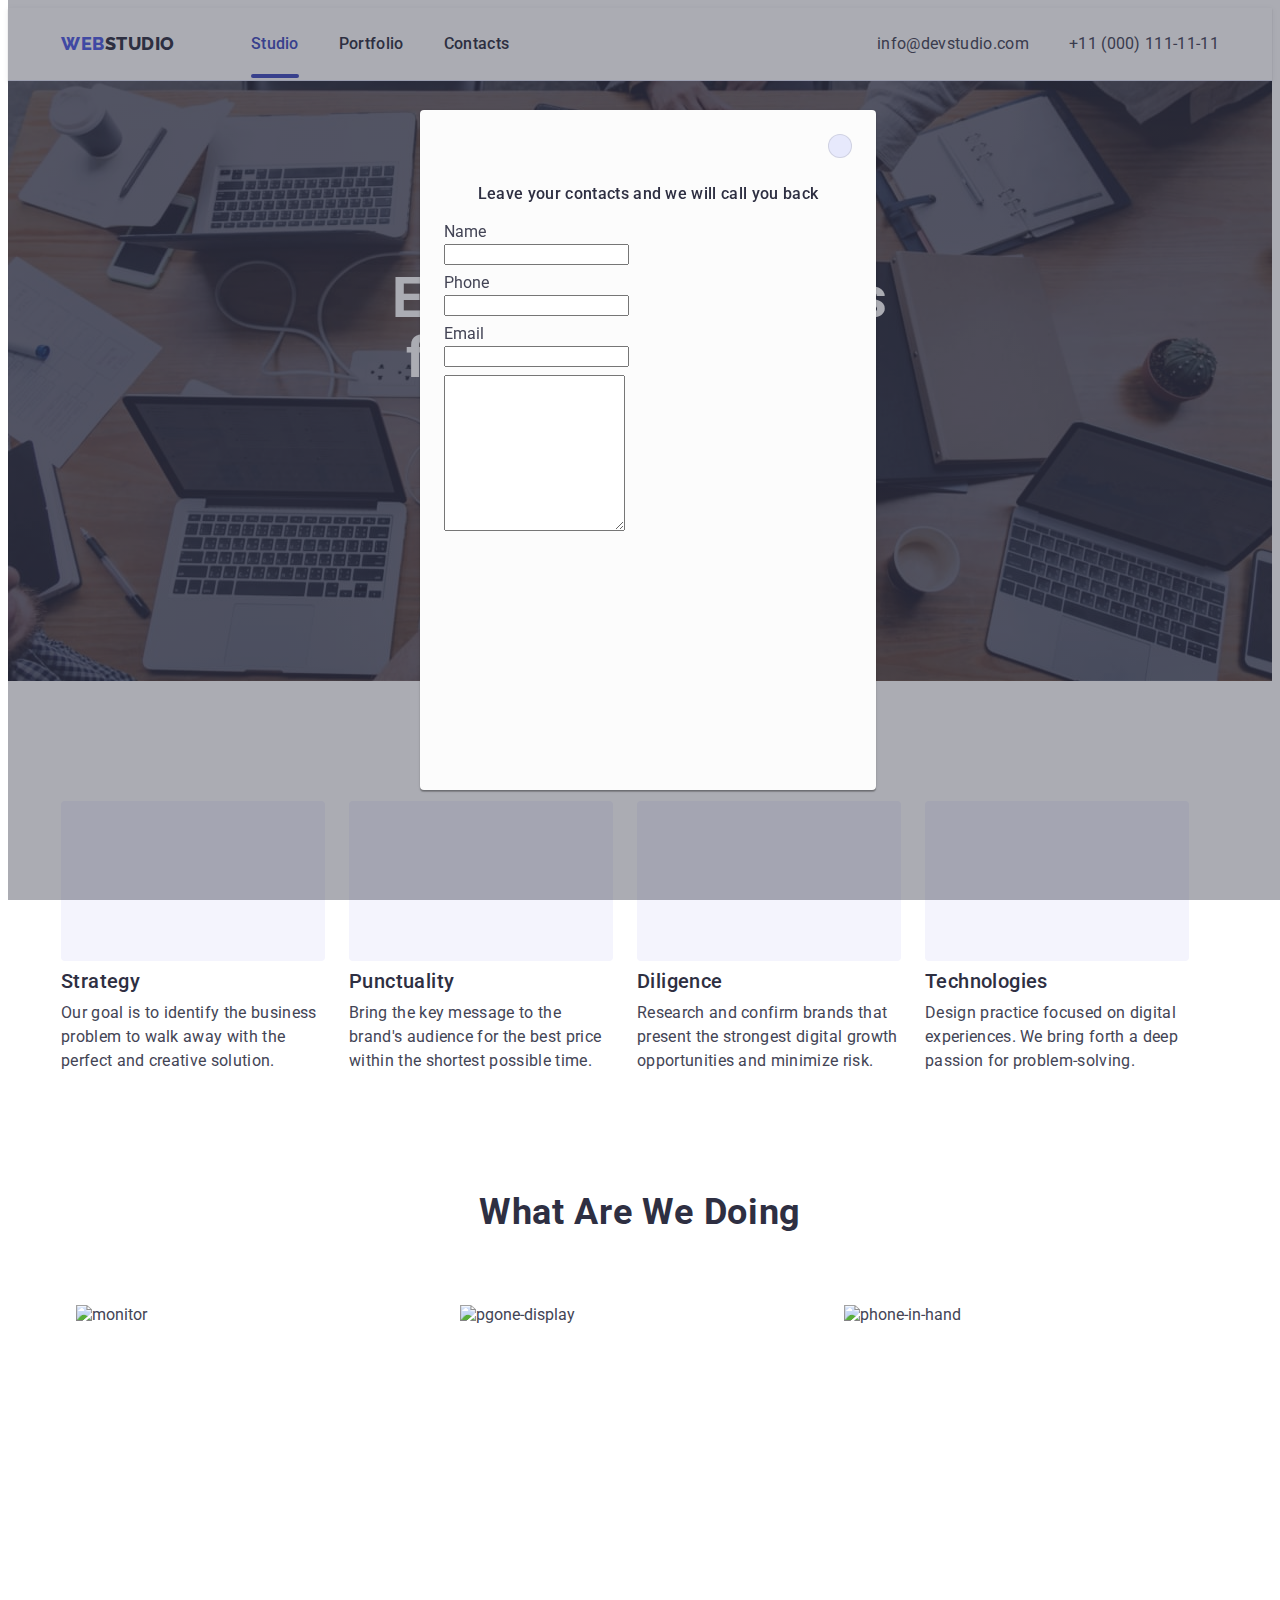
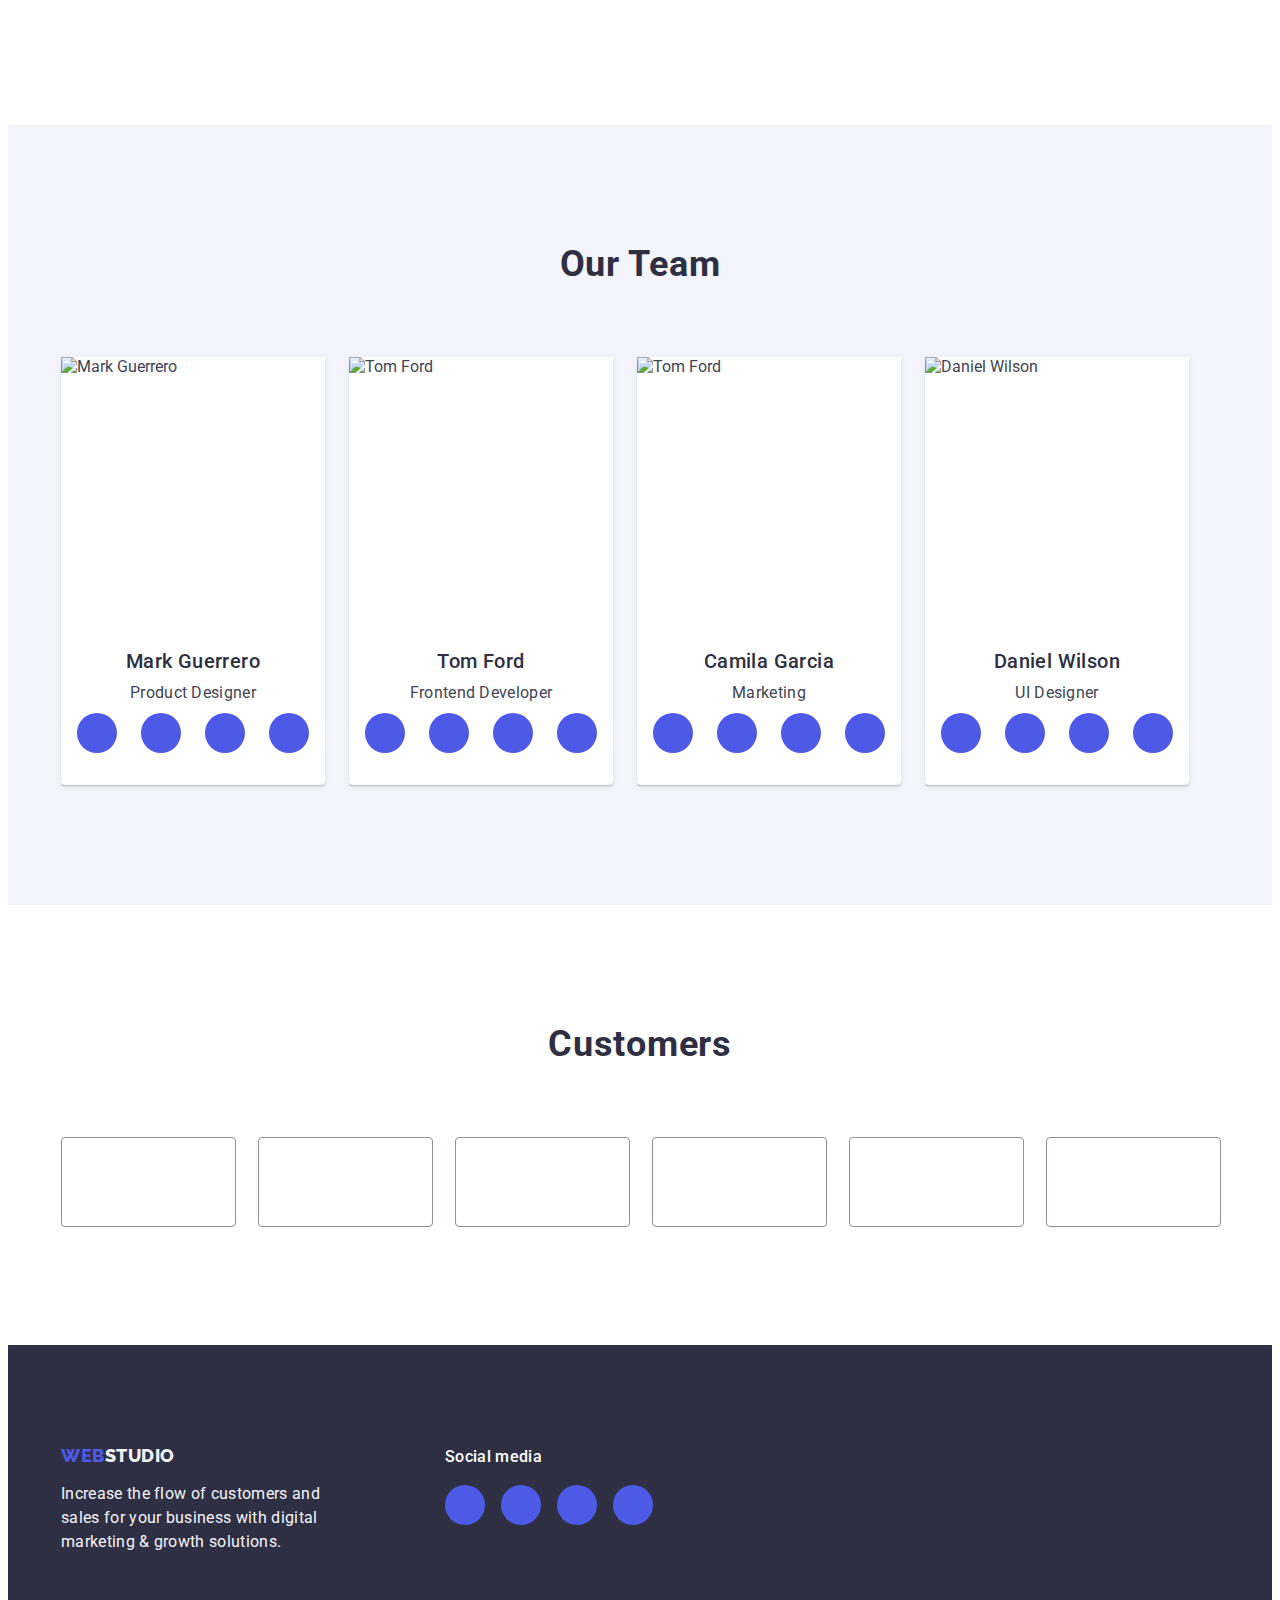
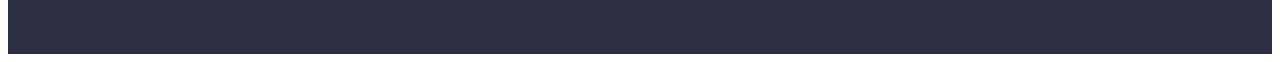
==== commit 135a256e: "2" ====
--- a/index.html
+++ b/index.html
@@ -74,7 +74,7 @@
             <li class="list-item feature-items">
               <div class="feature-box">
                 <svg class="feature-swg" width="64" height="64">
-                  <use href="./images/symbol-defs[1].svg#icon-antenna-1"></use>
+                  <use href="./images/icons.svg#icon-antenna-1"></use>
                 </svg>
               </div>
               <h3 class="feature-title">Strategy</h3>
@@ -86,7 +86,7 @@
             <li class="list-item feature-items">
               <div class="feature-box">
                 <svg class="feature-swg" width="64" height="64">
-                  <use href="./images/symbol-defs[1].svg#icon-clock-1"></use>
+                  <use href="./images/icons.svg#icon-clock-1"></use>
                 </svg>
               </div>
               <h3 class="feature-title">Punctuality</h3>
@@ -98,7 +98,7 @@
             <li class="list-item feature-items">
               <div class="feature-box">
                 <svg class="feature-swg" width="64" height="64">
-                  <use href="./images/symbol-defs[1].svg#icon-diagram-1"></use>
+                  <use href="./images/icons.svg#icon-diagram-1"></use>
                 </svg>
               </div>
               <h3 class="feature-title">Diligence</h3>
@@ -110,9 +110,7 @@
             <li class="list-item feature-items">
               <div class="feature-box">
                 <svg class="feature-swg" width="64" height="64">
-                  <use
-                    href="./images/symbol-defs[1].svg#icon-astronaut-1"
-                  ></use>
+                  <use href="./images/icons.svg#icon-astronaut-1"></use>
                 </svg>
               </div>
               <h3 class="feature-title">Technologies</h3>
@@ -174,36 +172,28 @@
                   <li class="list-item social-item">
                     <a class="link" href="">
                       <svg class="social-link-team" width="16" height="16">
-                        <use
-                          href="./images/symbol-defs[1].svg#icon-instagram-2"
-                        ></use>
-                      </svg>
-                    </a>
-                  </li>
-                  <li class="list-item social-item">
-                    <a class="link" href="">
-                      <svg class="social-link-team" width="16" height="16">
-                        <use
-                          href="./images/symbol-defs[1].svg#icon-twitter-1"
-                        ></use>
-                      </svg>
-                    </a>
-                  </li>
-                  <li class="list-item social-item">
-                    <a class="link" href="">
-                      <svg class="social-link-team" width="16" height="16">
-                        <use
-                          href="./images/symbol-defs[1].svg#icon-facebook-1"
-                        ></use>
-                      </svg>
-                    </a>
-                  </li>
-                  <li class="list-item social-item">
-                    <a class="link" href="">
-                      <svg class="social-link-team" width="16" height="16">
-                        <use
-                          href="./images/symbol-defs[1].svg#icon-linkedin-1-1"
-                        ></use>
+                        <use href="./images/icons.svg#icon-instagram-2"></use>
+                      </svg>
+                    </a>
+                  </li>
+                  <li class="list-item social-item">
+                    <a class="link" href="">
+                      <svg class="social-link-team" width="16" height="16">
+                        <use href="./images/icons.svg#icon-twitter-1"></use>
+                      </svg>
+                    </a>
+                  </li>
+                  <li class="list-item social-item">
+                    <a class="link" href="">
+                      <svg class="social-link-team" width="16" height="16">
+                        <use href="./images/icons.svg#icon-facebook-1"></use>
+                      </svg>
+                    </a>
+                  </li>
+                  <li class="list-item social-item">
+                    <a class="link" href="">
+                      <svg class="social-link-team" width="16" height="16">
+                        <use href="./images/icons.svg#icon-linkedin-1-1"></use>
                       </svg>
                     </a>
                   </li>
@@ -225,36 +215,28 @@
                   <li class="list-item social-item">
                     <a class="link" href="">
                       <svg class="social-link-team" width="16" height="16">
-                        <use
-                          href="./images/symbol-defs[1].svg#icon-instagram-2"
-                        ></use>
-                      </svg>
-                    </a>
-                  </li>
-                  <li class="list-item social-item">
-                    <a class="link" href="">
-                      <svg class="social-link-team" width="16" height="16">
-                        <use
-                          href="./images/symbol-defs[1].svg#icon-twitter-1"
-                        ></use>
-                      </svg>
-                    </a>
-                  </li>
-                  <li class="list-item social-item">
-                    <a class="link" href="">
-                      <svg class="social-link-team" width="16" height="16">
-                        <use
-                          href="./images/symbol-defs[1].svg#icon-facebook-1"
-                        ></use>
-                      </svg>
-                    </a>
-                  </li>
-                  <li class="list-item social-item">
-                    <a class="link" href="">
-                      <svg class="social-link-team" width="16" height="16">
-                        <use
-                          href="./images/symbol-defs[1].svg#icon-linkedin-1-1"
-                        ></use>
+                        <use href="./images/icons.svg#icon-instagram-2"></use>
+                      </svg>
+                    </a>
+                  </li>
+                  <li class="list-item social-item">
+                    <a class="link" href="">
+                      <svg class="social-link-team" width="16" height="16">
+                        <use href="./images/icons.svg#icon-twitter-1"></use>
+                      </svg>
+                    </a>
+                  </li>
+                  <li class="list-item social-item">
+                    <a class="link" href="">
+                      <svg class="social-link-team" width="16" height="16">
+                        <use href="./images/icons.svg#icon-facebook-1"></use>
+                      </svg>
+                    </a>
+                  </li>
+                  <li class="list-item social-item">
+                    <a class="link" href="">
+                      <svg class="social-link-team" width="16" height="16">
+                        <use href="./images/icons.svg#icon-linkedin-1-1"></use>
                       </svg>
                     </a>
                   </li>
@@ -276,9 +258,7 @@
                   <li class="list-item social-item">
                     <a class="link" href="">
                       <svg class="social-link-team" width="16" height="16">
-                        <use
-                          href="./images/symbol-defs[1].svg#icon-instagram-2"
-                        ></use>
+                        <use href="./images/icons.svg#icon-instagram-2"></use>
                       </svg>
                     </a>
                   </li>
@@ -289,9 +269,7 @@
                         width="16"
                         height="16"
                       >
-                        <use
-                          href="./images/symbol-defs[1].svg#icon-twitter-1"
-                        ></use>
+                        <use href="./images/icons.svg#icon-twitter-1"></use>
                       </svg>
                     </a>
                   </li>
@@ -302,9 +280,7 @@
                         width="16"
                         height="16"
                       >
-                        <use
-                          href="./images/symbol-defs[1].svg#icon-facebook-1"
-                        ></use>
+                        <use href="./images/icons.svg#icon-facebook-1"></use>
                       </svg>
                     </a>
                   </li>
@@ -315,9 +291,7 @@
                         width="16"
                         height="16"
                       >
-                        <use
-                          href="./images/symbol-defs[1].svg#icon-linkedin-1-1"
-                        ></use>
+                        <use href="./images/icons.svg#icon-linkedin-1-1"></use>
                       </svg>
                     </a>
                   </li>
@@ -339,9 +313,7 @@
                   <li class="list-item social-item">
                     <a class="link" href="">
                       <svg class="social-link-team" width="16" height="16">
-                        <use
-                          href="./images/symbol-defs[1].svg#icon-instagram-2"
-                        ></use>
+                        <use href="./images/icons.svg#icon-instagram-2"></use>
                       </svg>
                     </a>
                   </li>
@@ -352,9 +324,7 @@
                         width="16"
                         height="16"
                       >
-                        <use
-                          href="./images/symbol-defs[1].svg#icon-twitter-1"
-                        ></use>
+                        <use href="./images/icons.svg#icon-twitter-1"></use>
                       </svg>
                     </a>
                   </li>
@@ -365,9 +335,7 @@
                         width="16"
                         height="16"
                       >
-                        <use
-                          href="./images/symbol-defs[1].svg#icon-facebook-1"
-                        ></use>
+                        <use href="./images/icons.svg#icon-facebook-1"></use>
                       </svg>
                     </a>
                   </li>
@@ -378,9 +346,7 @@
                         width="16"
                         height="16"
                       >
-                        <use
-                          href="./images/symbol-defs[1].svg#icon-linkedin-1-1"
-                        ></use>
+                        <use href="./images/icons.svg#icon-linkedin-1-1"></use>
                       </svg>
                     </a>
                   </li>
@@ -397,49 +363,37 @@
             <li class="customer-logo-item item">
               <a class="customers-link link" href=""
                 ><svg class="customer-icon" width="104" height="56">
-                  <use
-                    href="./images/symbol-defs[1].svg#icon-Logo-0"
-                  ></use></svg
+                  <use href="./images/icons.svg#icon-Logo-0"></use></svg
               ></a>
             </li>
             <li class="customer-logo-item item">
               <a class="customers-link link" href=""
                 ><svg class="customer-icon" width="104" height="56">
-                  <use
-                    href="./images/symbol-defs[1].svg#icon-Logo-1"
-                  ></use></svg
+                  <use href="./images/icons.svg#icon-Logo-1"></use></svg
               ></a>
             </li>
             <li class="customer-logo-item item">
               <a class="customers-link link" href=""
                 ><svg class="customer-icon" width="104" height="56">
-                  <use
-                    href="./images/symbol-defs[1].svg#icon-Logo-2"
-                  ></use></svg
+                  <use href="./images/icons.svg#icon-Logo-2"></use></svg
               ></a>
             </li>
             <li class="customer-logo-item item">
               <a class="customers-link link" href=""
                 ><svg class="customer-icon" width="104" height="56">
-                  <use
-                    href="./images/symbol-defs[1].svg#icon-Logo-3"
-                  ></use></svg
+                  <use href="./images/icons.svg#icon-Logo-3"></use></svg
               ></a>
             </li>
             <li class="customer-logo-item item">
               <a class="customers-link link" href=""
                 ><svg class="customer-icon" width="104" height="56">
-                  <use
-                    href="./images/symbol-defs[1].svg#icon-Logo-4"
-                  ></use></svg
+                  <use href="./images/icons.svg#icon-Logo-4"></use></svg
               ></a>
             </li>
             <li class="customer-logo-item item">
               <a class="customers-link link" href=""
                 ><svg class="customer-icon" width="104" height="56">
-                  <use
-                    href="./images/symbol-defs[1].svg#icon-Logo-5"
-                  ></use></svg
+                  <use href="./images/icons.svg#icon-Logo-5"></use></svg
               ></a>
             </li>
           </ul>
@@ -463,33 +417,25 @@
             <li class="footer-logo-item">
               <a class="link footer-link-hover" href=""
                 ><svg class="footer-icon" width="24" height="24">
-                  <use
-                    href="./images/symbol-defs[1].svg#icon-instagram-2"
-                  ></use></svg
+                  <use href="./images/icons.svg#icon-instagram-2"></use></svg
               ></a>
             </li>
             <li class="footer-logo-item">
               <a class="link footer-link-hover" href=""
                 ><svg class="footer-icon" width="24" height="24">
-                  <use
-                    href="./images/symbol-defs[1].svg#icon-twitter-1"
-                  ></use></svg
+                  <use href="./images/icons.svg#icon-twitter-1"></use></svg
               ></a>
             </li>
             <li class="footer-logo-item">
               <a class="link footer-link-hover" href=""
                 ><svg class="footer-icon" width="24" height="24">
-                  <use
-                    href="./images/symbol-defs[1].svg#icon-facebook-1"
-                  ></use></svg
+                  <use href="./images/icons.svg#icon-facebook-1"></use></svg
               ></a>
             </li>
             <li class="footer-logo-item">
               <a class="link footer-link-hover"
                 ><svg class="footer-icon" width="24" height="24">
-                  <use
-                    href="./images/symbol-defs[1].svg#icon-linkedin-1-1"
-                  ></use></svg
+                  <use href="./images/icons.svg#icon-linkedin-1-1"></use></svg
               ></a>
             </li>
           </ul>
@@ -497,13 +443,58 @@
       </div>
     </footer>
 
-    <div class="backdrop is-hidden" data-modal>
+    <div class="backdrop is-1hidden" data-modal>
       <div class="modal">
         <button type="button" data-modal-close class="modal-close-btn">
           <svg class="icon-vector" width="8" height="8">
-            <use href="./images/symbol-defs[1].svg#icon-Vector-1"></use>
+            <use href="./images/icons.svg#icon-Vector-1"></use>
           </svg>
         </button>
+        <p class="modal-span">Leave your contacts and we will call you back</p>
+        <form>
+          <div class="modal-div">
+            <label class="label-text" for="user-name">Name</label>
+            <div class="name-box">
+              <input
+                class="modal-input"
+                id="user-name"
+                type="text"
+                name="user-name"
+              />
+              <svg class="label-iqon" width="18" height="18">
+                <use href="./images/icons.svg#icon-person-black"></use>
+              </svg>
+            </div>
+          </div>
+
+          <div class="modal-div">
+            <label class="label-text" for="number-tel">Phone</label>
+            <div class="phone-box">
+              <input
+                class="modal-input"
+                id="number-tel"
+                type="tel"
+                name="number-tel"
+              />
+              <svg class="label-iqon" width="18" height="18">
+                <use href="./images/icons.svg#icon-phone-black"></use>
+              </svg>
+            </div>
+          </div>
+
+          <div class="modal-div">
+            <label class="label-text" for="mail">Email</label>
+            <div class="mail-box">
+              <input class="modal-input" id="mail" type="mail" />
+              <svg class="label-iqon" width="18" height="18">
+                <use href="./images/icons.svg#icon-email-black"></use>
+              </svg>
+            </div>
+          </div>
+
+          <label for="comment"></label>
+          <textarea name="comment" id="comment" cols="" rows="10"></textarea>
+        </form>
       </div>
     </div>
     <script src="./js/modal.js"></script>
--- a/css/styles.css
+++ b/css/styles.css
@@ -153,6 +153,7 @@
 .section-hero {
   background-color: var(--hero-bg);
   max-width: 1440px;
+  margin: 0 auto;
   padding: 188px 0;
   background-image: linear-gradient(
       rgba(46, 47, 66, 0.7),
@@ -478,8 +479,6 @@
 
 .customer-icon {
   fill: currentColor;
-  transition: border-color 250ms cubic-bezier(0.4, 0, 0.2, 1),
-    color 250ms cubic-bezier(0.4, 0, 0.2, 1);
 }
 
 /*
@@ -617,7 +616,6 @@
 
 .filters-item a:hover,
 .filters-item a:focus {
-  border: 1px solid var(--cloud, #f4f4fd);
   box-shadow: 0px 2px 1px 0px rgba(46, 47, 66, 0.08),
     0px 1px 1px 0px rgba(46, 47, 66, 0.16),
     0px 1px 6px 0px rgba(46, 47, 66, 0.08);
@@ -666,7 +664,7 @@
   position: fixed;
   width: 100%;
   height: 100%;
-  background: var(--navyblue-modal, rgba(46, 47, 66, 0.4));
+  background-color: rgba(46, 47, 66, 0.4);
   top: 0;
   transition: opacity 250ms cubic-bezier(0.4, 0, 0.2, 1),
     visibility 250ms cubic-bezier(0.4, 0, 0.2, 1);
@@ -676,7 +674,7 @@
   width: 408px;
   min-height: 584px;
   border-radius: 4px;
-  background: var(--modal, #fcfcfc);
+  background-color: #fcfcfc;
   box-shadow: 0px 2px 1px 0px rgba(0, 0, 0, 0.2),
     0px 1px 3px 0px rgba(0, 0, 0, 0.12), 0px 1px 1px 0px rgba(0, 0, 0, 0.14);
   position: absolute;
@@ -684,6 +682,7 @@
   left: 50%;
   transform: translate(-50%, -50%);
   transition: transform 250ms cubic-bezier(0.4, 0, 0.2, 1);
+  padding: 72px 24px 24px 24px;
 }
 .icon-vector {
   fill: var(--footer-bg-color);
@@ -769,7 +768,24 @@
   color: var(--nav-color);
 }
 
+/*     */
+
 .modal-close-btn:hover .modal,
 .modal-close-btn:focus .modal {
   fill: #fff;
 }
+
+/*   MODAL STYLES  */
+.modal-span {
+  color: var(--hero-bg, #2e2f42);
+  text-align: center;
+  font-size: 16px;
+  font-weight: 500;
+  line-height: 1.5;
+  letter-spacing: 0.02em;
+  margin-bottom: 16px;
+}
+
+.modal-div {
+  margin-bottom: 8px;
+}
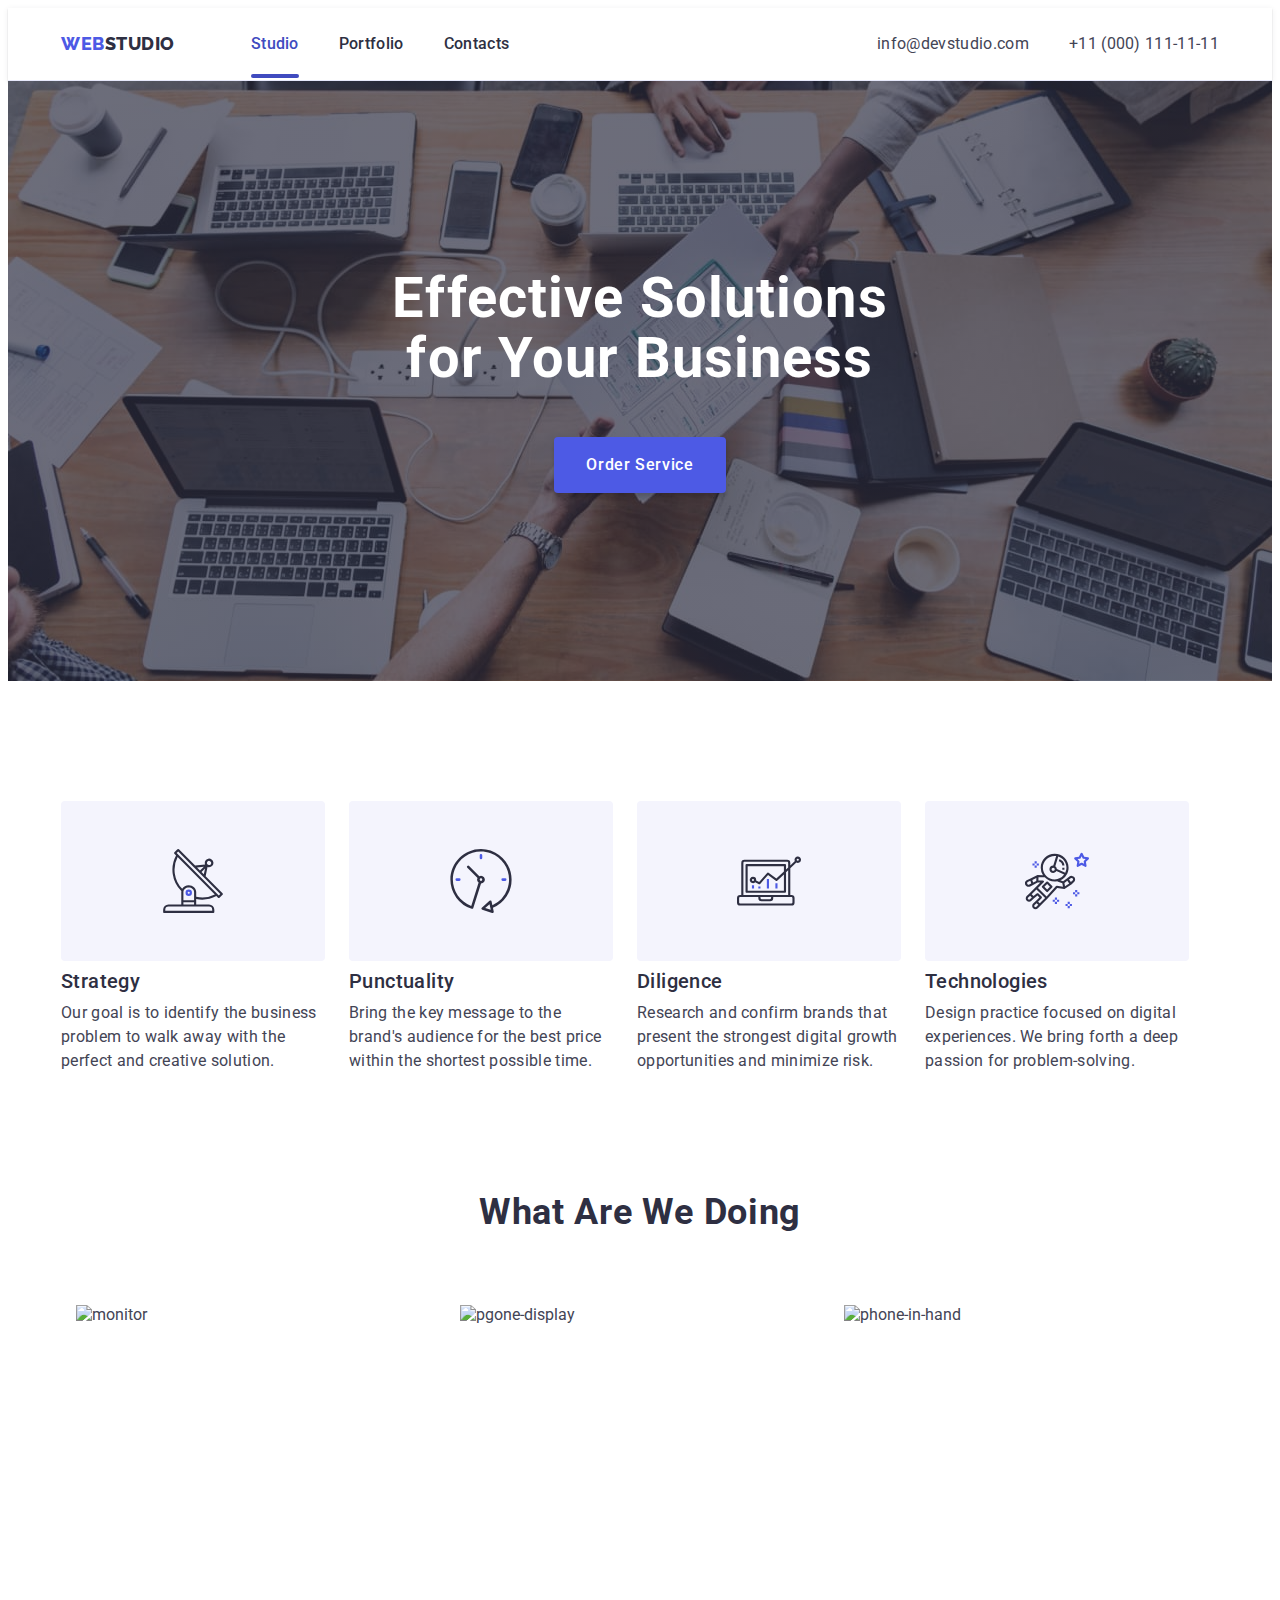
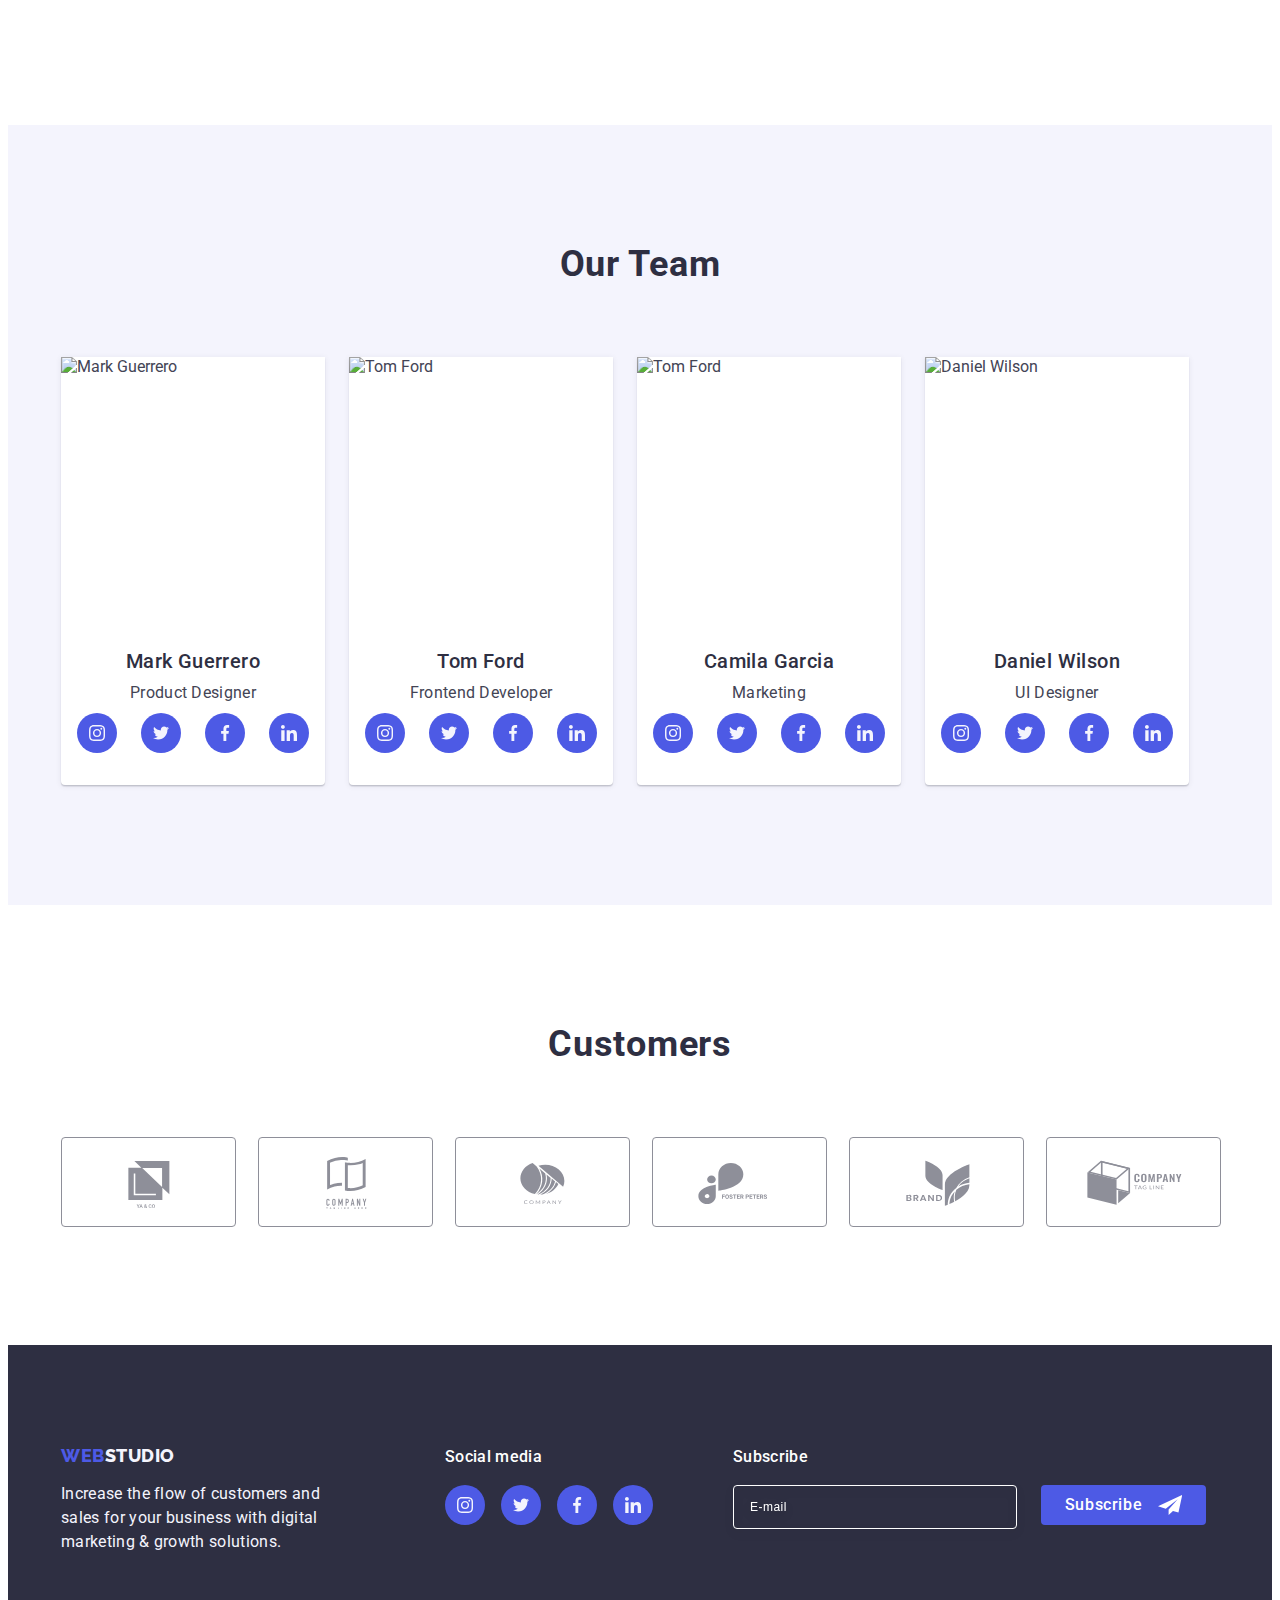
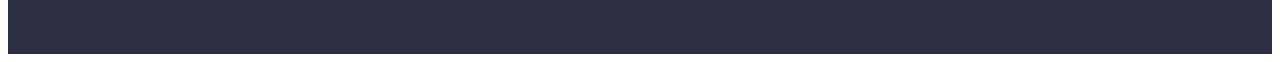
==== commit a3947140: "footer" ====
--- a/index.html
+++ b/index.html
@@ -440,10 +440,30 @@
             </li>
           </ul>
         </div>
+        <div class="form">
+          <p class="footer-form-text">Subscribe</p>
+
+          <form class="footer-form" action="">
+            <label class="label-footer">
+              <input
+                class="footer-input"
+                type="email"
+                name="mail-input"
+                placeholder="E-mail"
+              />
+            </label>
+            <button class="btn-subscribe" type="submit">
+              Subscribe
+              <svg class="btn-footer-icon" width="24" height="24">
+                <use href="./images/icons.svg#icon-icon-send"></use>
+              </svg>
+            </button>
+          </form>
+        </div>
       </div>
     </footer>
 
-    <div class="backdrop is-1hidden" data-modal>
+    <div class="backdrop is-hidden" data-modal>
       <div class="modal">
         <button type="button" data-modal-close class="modal-close-btn">
           <svg class="icon-vector" width="8" height="8">
@@ -454,14 +474,14 @@
         <form>
           <div class="modal-div">
             <label class="label-text" for="user-name">Name</label>
-            <div class="name-box">
+            <div class="input-box">
               <input
                 class="modal-input"
                 id="user-name"
                 type="text"
                 name="user-name"
               />
-              <svg class="label-iqon" width="18" height="18">
+              <svg class="label-iqon" width="18" height="24">
                 <use href="./images/icons.svg#icon-person-black"></use>
               </svg>
             </div>
@@ -469,14 +489,14 @@
 
           <div class="modal-div">
             <label class="label-text" for="number-tel">Phone</label>
-            <div class="phone-box">
+            <div class="input-box">
               <input
                 class="modal-input"
                 id="number-tel"
                 type="tel"
                 name="number-tel"
               />
-              <svg class="label-iqon" width="18" height="18">
+              <svg class="label-iqon" width="18" height="24">
                 <use href="./images/icons.svg#icon-phone-black"></use>
               </svg>
             </div>
@@ -484,16 +504,25 @@
 
           <div class="modal-div">
             <label class="label-text" for="mail">Email</label>
-            <div class="mail-box">
-              <input class="modal-input" id="mail" type="mail" />
-              <svg class="label-iqon" width="18" height="18">
+            <div class="input-box">
+              <input class="modal-input" id="mail" type="mail" name="mail" />
+              <svg class="label-iqon" width="18" height="24">
                 <use href="./images/icons.svg#icon-email-black"></use>
               </svg>
             </div>
           </div>
 
-          <label for="comment"></label>
-          <textarea name="comment" id="comment" cols="" rows="10"></textarea>
+          <div class="comment-div">
+            <label class="label-text" for="user-comment">Comment</label>
+            <textarea
+              name="user-comment"
+              id="user-comment"
+              cols=""
+              rows="10"
+              placeholder="Text input"
+              class="area-input"
+            ></textarea>
+          </div>
         </form>
       </div>
     </div>
--- a/css/styles.css
+++ b/css/styles.css
@@ -789,3 +789,128 @@
 .modal-div {
   margin-bottom: 8px;
 }
+
+.label-text {
+  font-size: 12px;
+  line-height: 1.17;
+  letter-spacing: 0.04em;
+  color: var(--light-slate);
+  display: block;
+  margin-bottom: 4px;
+}
+
+.input-box {
+  position: relative;
+}
+
+.modal-input {
+  width: 100%;
+  height: 40px;
+  border: 1px solid rgba(46, 47, 66, 0.4);
+  border-radius: 4px;
+  background-color: transparent;
+  padding-left: 38px;
+  outline: transparent;
+  transition: border-color 250ms cubic-bezier(0.4, 0, 0.2, 1);
+}
+
+.modal-input:focus {
+  border-color: var(--web-logo-color);
+}
+
+.label-iqon {
+  position: absolute;
+  left: 16px;
+  top: 50%;
+  transform: translateY(-50%);
+  transition: fill 250ms cubic-bezier(0.4, 0, 0.2, 1);
+}
+
+.modal-input:focus + .label-iqon {
+  fill: var(--web-logo-color);
+}
+
+.comment-div {
+  margin-bottom: 16px;
+}
+
+.area-input {
+  width: 100%;
+  height: 120px;
+  font-size: 12px;
+  line-height: 1.17;
+  letter-spacing: 0.04em;
+  color: rgba(46, 47, 66, 0.4);
+  border: 1px solid rgba(46, 47, 66, 0.4);
+  border-radius: 4px;
+  background-color: transparent;
+  padding: 8px 16px;
+  outline: transparent;
+  resize: none;
+  transition: border-color 250ms cubic-bezier(0.4, 0, 0.2, 1);
+}
+
+.area-input:focus {
+  border-color: var(--web-logo-color);
+}
+
+/*footer form*/
+
+.footer-form {
+  display: flex;
+  gap: 24px;
+}
+
+.form {
+  margin-left: 80px;
+}
+
+.footer-form-text {
+  margin-bottom: 16px;
+  font-weight: 500;
+  font-size: 16px;
+  line-height: 1.5;
+  letter-spacing: 0.02em;
+  color: #ffffff;
+}
+
+.footer-input {
+  width: 264px;
+  height: 40px;
+  border: 1px solid #ffffff;
+  background-color: transparent;
+  font-size: 12px;
+  line-height: 1.5;
+  letter-spacing: 0.04em;
+  padding-left: 16px;
+  filter: drop-shadow(0px 4px 4px rgba(0, 0, 0, 0.15));
+  border-radius: 4px;
+  color: #ffffff;
+}
+
+.footer-input::placeholder {
+  color: #ffffff;
+}
+
+.btn-subscribe {
+  min-width: 165px;
+  height: 40px;
+  display: flex;
+  justify-content: center;
+  align-items: center;
+  font-family: "Roboto", sans-serif;
+  font-size: 16px;
+  font-weight: 500;
+  line-height: 1.5;
+  letter-spacing: 0.04em;
+  color: #ffffff;
+  cursor: pointer;
+  background-color: #4d5ae5;
+  border: none;
+  border-radius: 4px;
+}
+
+.btn-footer-icon {
+  margin-left: 16px;
+  fill: #ffffff;
+}
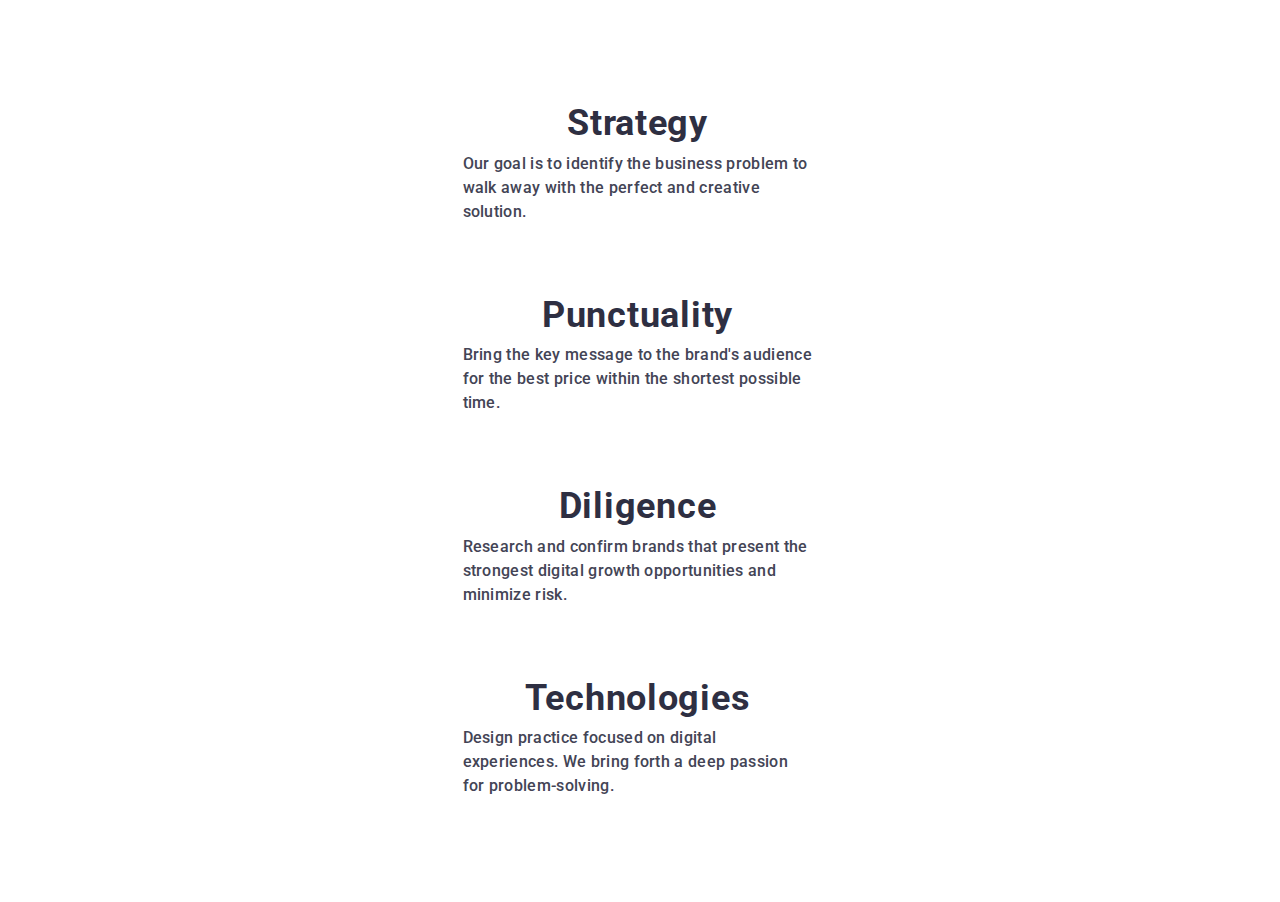
==== commit 24105822: "sss" ====
--- a/index.html
+++ b/index.html
@@ -18,9 +18,10 @@
       referrerpolicy="no-referrer"
     />
     <link rel="stylesheet" href="./css/styles.css" />
+    <link rel="stylesheet" href="./css/media.css" />
   </head>
   <body>
-    <header class="header">
+    <!-- <header class="header">
       <div class="header-container container">
         <nav class="header-nav">
           <a href="./index.html" class="logo-link link"
@@ -57,16 +58,16 @@
           </ul>
         </address>
       </div>
-    </header>
+    </header> -->
     <main>
-      <section class="section-hero">
+      <!-- <section class="section-hero">
         <div class="hero-container container">
           <h1 class="main-title">Effective Solutions for Your Business</h1>
           <button class="order-button" data-modal-open type="button">
             Order Service
           </button>
         </div>
-      </section>
+      </section> -->
       <section class="section-feature">
         <div class="container-feature container">
           <h2 class="feature-main-paragraph">Feature</h2>
@@ -122,7 +123,7 @@
           </ul>
         </div>
       </section>
-      <section class="section-works">
+      <!-- <section class="section-works">
         <div class="works-container container">
           <h2 class="section-works-title">What are we doing</h2>
           <ul class="list works-list">
@@ -152,8 +153,8 @@
             </li>
           </ul>
         </div>
-      </section>
-      <section class="section-our-team">
+      </section> -->
+      <!-- <section class="section-our-team">
         <div class="team-container container">
           <h2 class="title-our-team">Our Team</h2>
           <ul class="list team-list">
@@ -355,8 +356,8 @@
             </li>
           </ul>
         </div>
-      </section>
-      <section class="customers-section">
+      </section> -->
+      <!-- <section class="customers-section">
         <div class="container-customers container">
           <h2 class="title-customers">Customers</h2>
           <ul class="customer-list list">
@@ -398,9 +399,9 @@
             </li>
           </ul>
         </div>
-      </section>
+      </section> -->
     </main>
-    <footer class="footer">
+    <!-- <footer class="footer">
       <div class="container footer-items">
         <div class="footer-container">
           <a class="logo-link link footer-link" href="./index.html"
@@ -443,7 +444,7 @@
         <div class="form">
           <p class="footer-form-text">Subscribe</p>
 
-          <form class="footer-form" action="">
+          <form class="footer-form">
             <label class="label-footer">
               <input
                 class="footer-input"
@@ -461,7 +462,7 @@
           </form>
         </div>
       </div>
-    </footer>
+    </footer> -->
 
     <div class="backdrop is-hidden" data-modal>
       <div class="modal">
@@ -505,7 +506,7 @@
           <div class="modal-div">
             <label class="label-text" for="mail">Email</label>
             <div class="input-box">
-              <input class="modal-input" id="mail" type="mail" name="mail" />
+              <input class="modal-input" id="mail" type="email" name="mail" />
               <svg class="label-iqon" width="18" height="24">
                 <use href="./images/icons.svg#icon-email-black"></use>
               </svg>
@@ -517,12 +518,28 @@
             <textarea
               name="user-comment"
               id="user-comment"
-              cols=""
               rows="10"
               placeholder="Text input"
               class="area-input"
             ></textarea>
           </div>
+          <div class="check-box">
+            <input
+              class="modal-check-input visually-hidden"
+              type="checkbox"
+              name="user-privacy"
+              value="true"
+              id="user-privacy"
+            />
+            <label class="check-text" for="user-privacy"
+              ><span class="privacy-span"
+                ><svg class="check-icon" width="10" height="8">
+                  <use href="./images/icons.svg#icon-Vector"></use></svg></span
+              >I accept the terms and conditions of the
+              <a class="privacy-link" href="">Privacy Policy</a></label
+            >
+          </div>
+          <button class="modal-btn">Send</button>
         </form>
       </div>
     </div>
--- a/css/styles.css
+++ b/css/styles.css
@@ -21,10 +21,10 @@
 
 .container {
   /* width: 1158px; */
-  width: 1158px;
+
   max-width: 1440px;
-  padding-left: 15px;
-  padding-right: 15px;
+  padding-left: 16px;
+  padding-right: 16px;
   margin: 0 auto;
 }
 
@@ -204,7 +204,9 @@
 /** SECTION FEAURE */
 
 .section-feature {
-  padding: 120px 0;
+  /* padding: 120px 0; */
+  padding: 96px 0;
+  display: flex;
 }
 
 .feature-box {
@@ -217,6 +219,7 @@
   border-radius: 4px;
   background-color: var(--footer-text-color);
   height: 112px;
+  display: none;
 }
 
 .feature-swg {
@@ -238,25 +241,29 @@
 }
 .feature-list {
   display: flex;
-  gap: 24px;
+  flex-direction: column;
+  gap: 72px;
 }
 .feature-items {
-  max-width: 264px;
+  /* max-width: 264px; */
+  width: 100%;
 }
 .feature-title {
   font-family: inherit;
   color: var(--footer-bg-color);
-  font-size: 20px;
-  font-weight: 500;
-  line-height: 1.2;
+  font-size: 36px; /*20px*/
+  font-weight: 700; /*500 */
+  line-height: 1.1; /* 1.2 */
   letter-spacing: 0.02em;
   margin-bottom: 8px;
+  display: flex;
+  justify-content: center;
 }
 
 .feature-text {
   color: var(--paragraph-color);
   font-size: 16px;
-  font-weight: 400;
+  font-weight: 500; /*400 */
   line-height: 1.5;
   letter-spacing: 0.02em;
 }
@@ -854,6 +861,76 @@
   border-color: var(--web-logo-color);
 }
 
+.check-box {
+  margin-bottom: 24px;
+}
+
+.check-text {
+  color: var(--light-slate);
+  font-size: 12px;
+  line-height: 1.17; /* 116.667% */
+  letter-spacing: 0.04em;
+}
+.privacy-link {
+  color: #4d5ae5;
+}
+
+.privacy-span {
+  display: inline-flex;
+  align-items: center;
+  justify-content: center;
+  width: 16px;
+  height: 16px;
+  color: var(--web-logo-color);
+  font-size: 12px;
+  line-height: 1.3;
+  letter-spacing: 0.04em;
+  text-decoration-line: underline;
+  border: 1px solid rgba(46, 47, 66, 0.4);
+  border-radius: 2px;
+  transition: background-color 250ms cubic-bezier(0.4, 0, 0.2, 1),
+    border 250ms cubic-bezier(0.4, 0, 0.2, 1),
+    fill 250ms cubic-bezier(0.4, 0, 0.2, 1);
+  fill: transparent;
+  margin-right: 8px;
+}
+
+input[type="checkbox"]:checked + .check-text .privacy-span {
+  fill: var(--footer-text-color);
+  background-color: var(--nav-color);
+  border: none;
+}
+.visually-hidden {
+  position: absolute;
+  width: 1px;
+  height: 1px;
+  margin: -1px;
+  border: 0;
+  padding: 0;
+
+  white-space: nowrap;
+  clip-path: inset(100%);
+  clip: rect(0 0 0 0);
+  overflow: hidden;
+}
+.modal-btn {
+  display: block;
+  min-width: 169px;
+  height: 56px;
+  font-family: "Roboto", sans-serif;
+  font-size: 16px;
+  font-weight: 500;
+  line-height: 1.5;
+  letter-spacing: 0.04em;
+  color: #ffffff;
+  cursor: pointer;
+  background-color: var(--web-logo-color);
+  border: none;
+  border-radius: 4px;
+  transition: background-color 250ms cubic-bezier(0.4, 0, 0.2, 1);
+  margin: 0 auto;
+}
+
 /*footer form*/
 
 .footer-form {
--- a/css/media.css
+++ b/css/media.css
@@ -0,0 +1,31 @@
+/* @media 1168 
+.feature-list
+gap 24
+no column
+*/
+
+@media screen and (min-width: 428px) {
+  .container {
+    max-width: 396px;
+  }
+}
+
+@media screen and (min-width: 768px) {
+  .container {
+    max-width: 355px;
+    /* margin: 0; */
+  }
+  .feature-title {
+    /* justify-content: start; */
+  }
+  .feature-list {
+    flex-direction: unset;
+    gap: 72px 24px;
+    flex-wrap: wrap;
+  }
+  .feature-items {
+    min-width: 350px;
+
+    width: calc((100% - 44px) / 2);
+  }
+}
